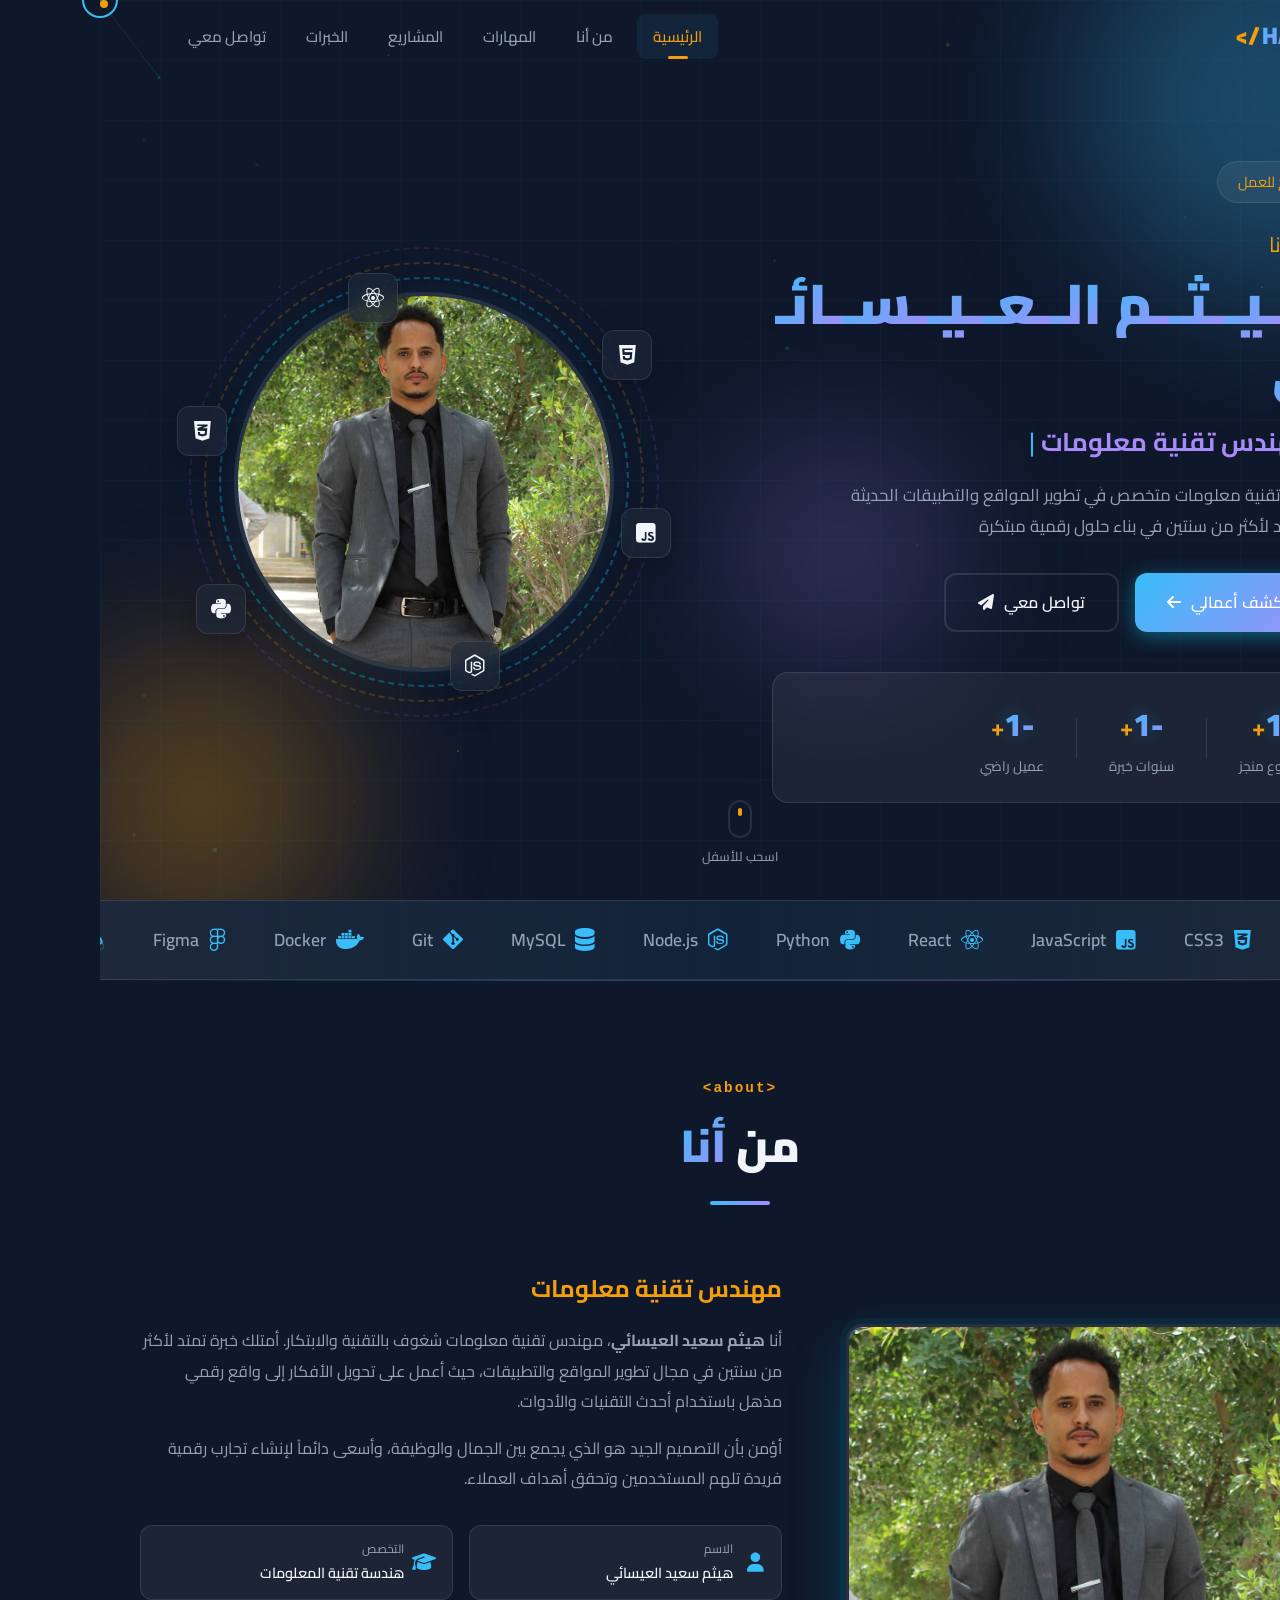
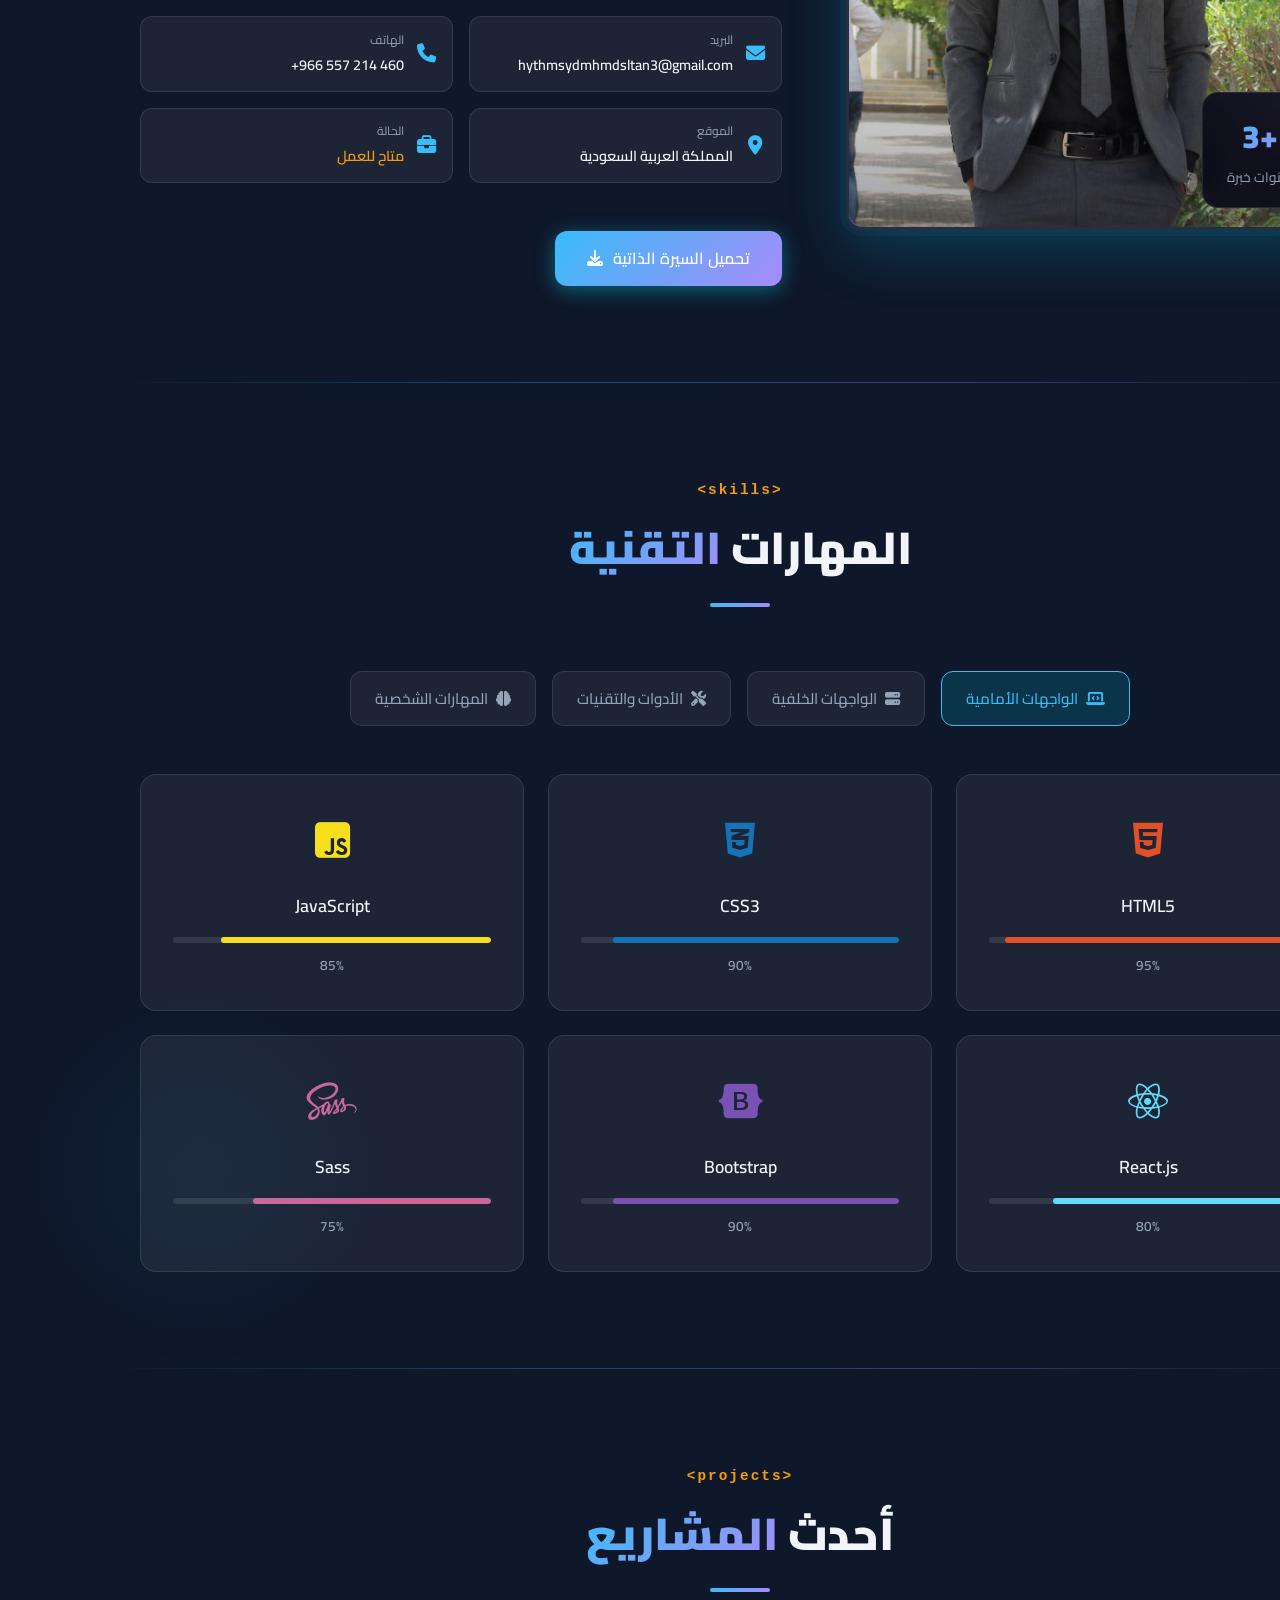
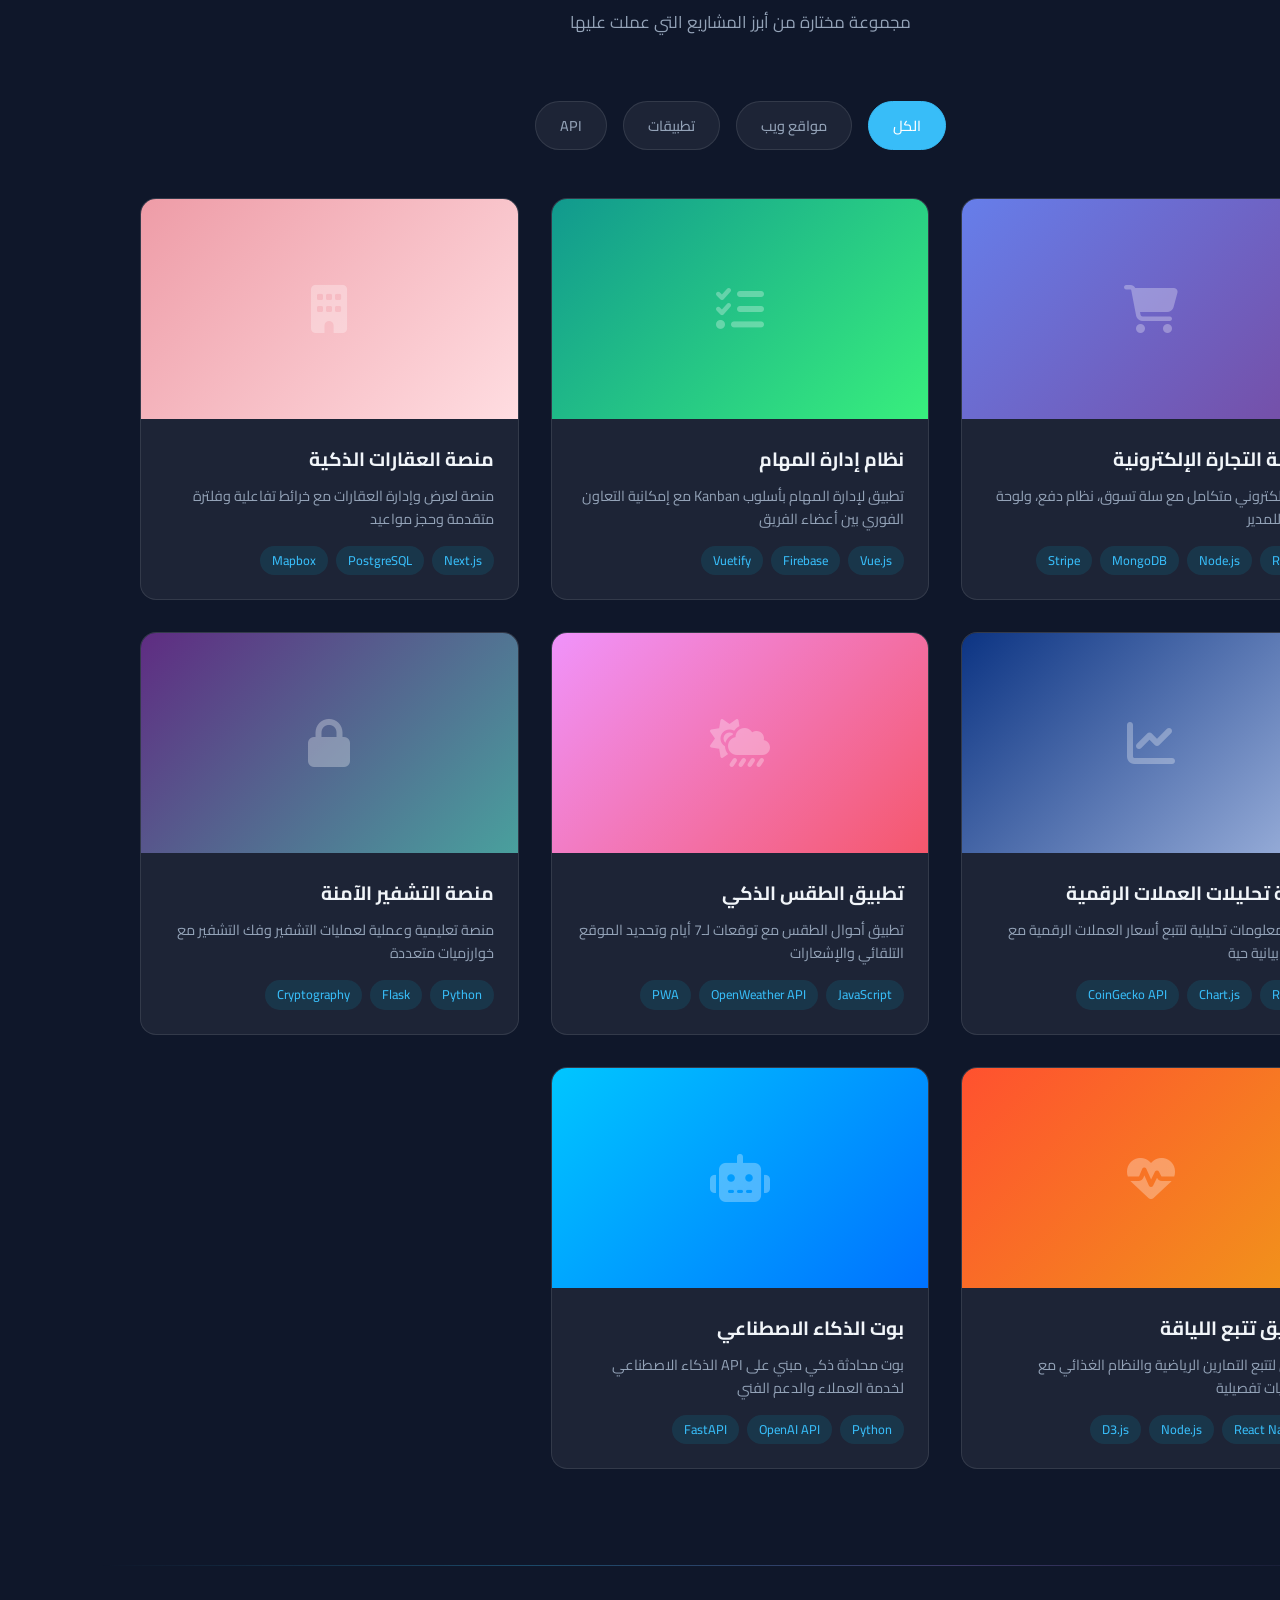
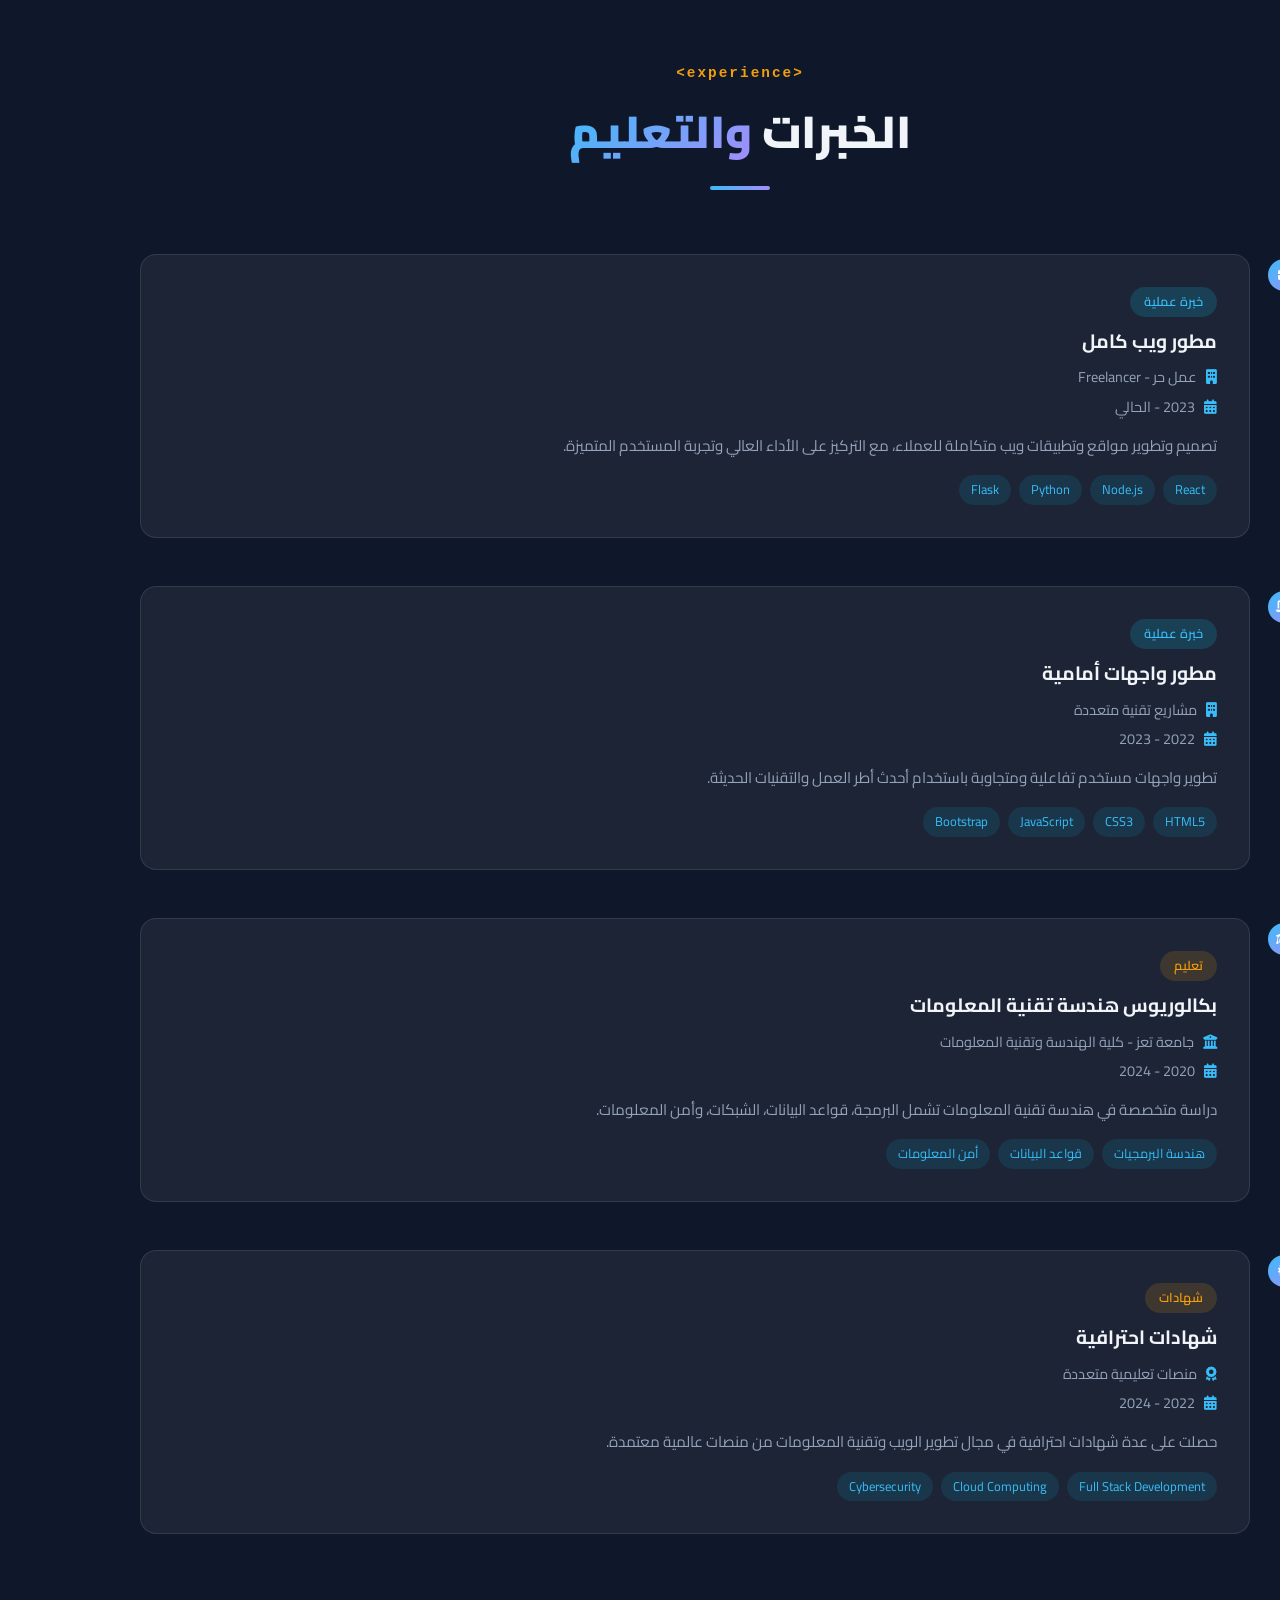
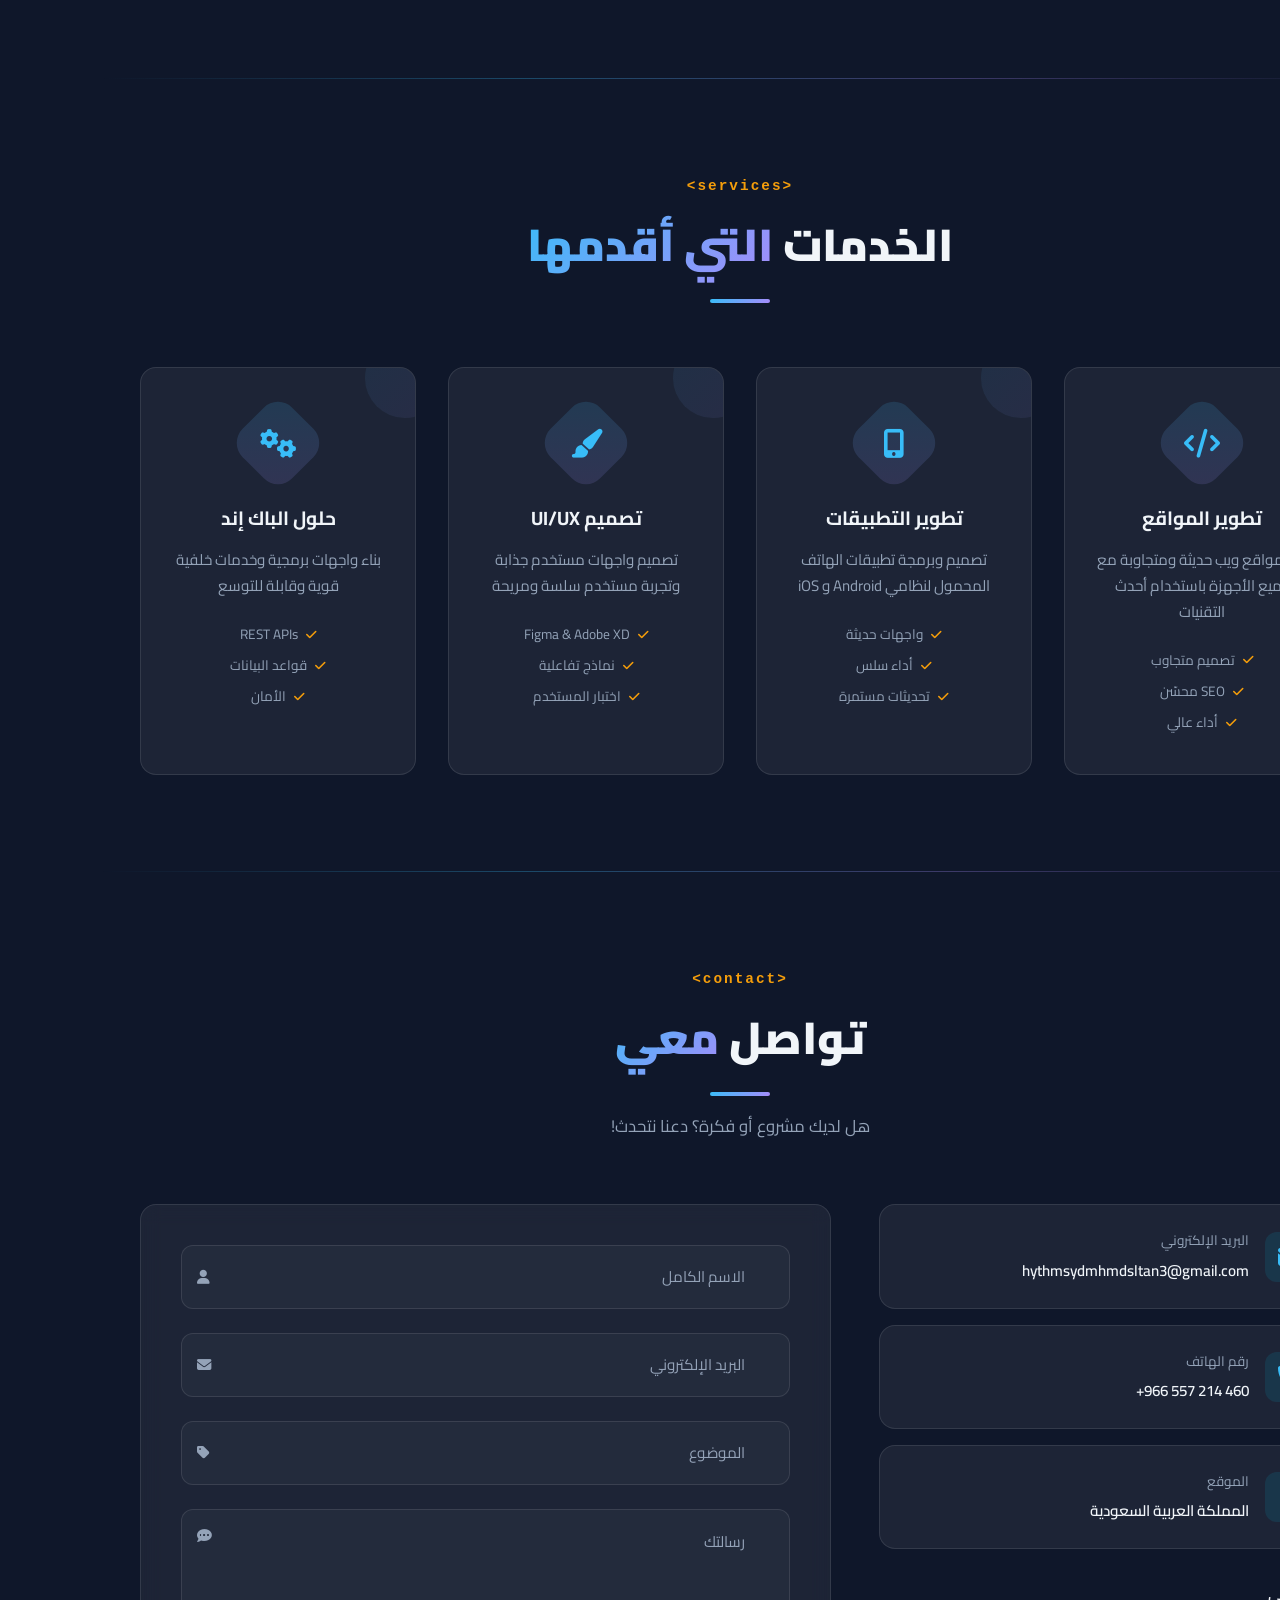
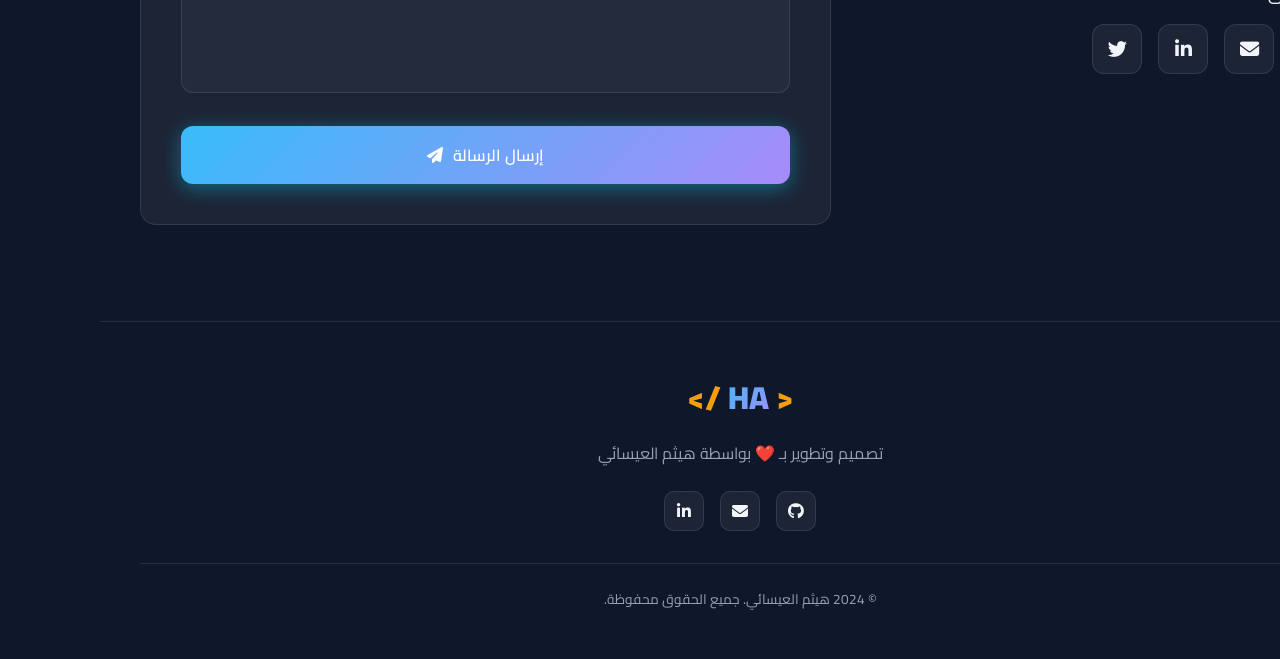
==== protifle_hytem/index.html @ d69d723c "Add files via upload" ====
<!DOCTYPE html>
<html lang="ar" dir="rtl">
<head>
    <meta charset="UTF-8">
    <meta name="viewport" content="width=device-width, initial-scale=1.0">
    <title>هيثم سعيد العيسائي | مهندس تقنية معلومات</title>
    <meta name="description" content="الموقع الشخصي لمهندس تقنية المعلومات هيثم سعيد العيسائي - متخصص في بناء المواقع والتطبيقات">
    <link rel="preconnect" href="https://fonts.googleapis.com">
    <link rel="preconnect" href="https://fonts.gstatic.com" crossorigin>
    <link href="https://fonts.googleapis.com/css2?family=Cairo:wght@300;400;600;700;900&family=Tajawal:wght@300;400;500;700;900&display=swap" rel="stylesheet">
    <link rel="stylesheet" href="https://cdnjs.cloudflare.com/ajax/libs/font-awesome/6.5.1/css/all.min.css">
    <link rel="stylesheet" href="style.css">
</head>
<body>
    <!-- Custom Cursor -->
    <div class="cursor-dot" id="cursorDot"></div>
    <div class="cursor-outline" id="cursorOutline"></div>

    <!-- Preloader -->
    <div class="preloader" id="preloader">
        <div class="preloader-inner">
            <div class="preloader-circle"></div>
            <div class="preloader-circle"></div>
            <div class="preloader-circle"></div>
            <span class="preloader-text">HA</span>
        </div>
    </div>

    <!-- Particles Background -->
    <canvas id="particles-canvas"></canvas>

    <!-- Navigation -->
    <nav class="navbar" id="navbar">
        <div class="nav-container">
            <a href="#home" class="nav-logo">
                <span class="logo-bracket">&lt;</span>
                <span class="logo-text">HA</span>
                <span class="logo-bracket">/&gt;</span>
            </a>
            <ul class="nav-menu" id="navMenu">
                <li><a href="#home" class="nav-link active" data-section="home">الرئيسية</a></li>
                <li><a href="#about" class="nav-link" data-section="about">من أنا</a></li>
                <li><a href="#skills" class="nav-link" data-section="skills">المهارات</a></li>
                <li><a href="#projects" class="nav-link" data-section="projects">المشاريع</a></li>
                <li><a href="#experience" class="nav-link" data-section="experience">الخبرات</a></li>
                <li><a href="#contact" class="nav-link" data-section="contact">تواصل معي</a></li>
            </ul>
            <div class="nav-toggle" id="navToggle">
                <span></span>
                <span></span>
                <span></span>
            </div>
        </div>
    </nav>

    <!-- Hero Section -->
    <section class="hero" id="home">
        <div class="hero-bg-effects">
            <div class="hero-orb hero-orb-1"></div>
            <div class="hero-orb hero-orb-2"></div>
            <div class="hero-orb hero-orb-3"></div>
            <div class="grid-overlay"></div>
        </div>
        <div class="hero-container">
            <div class="hero-content">
                <div class="hero-badge animate-on-scroll">
                    <span class="badge-dot"></span>
                    <span>متاح للعمل</span>
                </div>
                <h1 class="hero-title animate-on-scroll">
                    <span class="hero-greeting">مرحباً، أنا</span>
                    <span class="hero-name">
                        <span class="name-char" style="--i:0">هـ</span><span class="name-char" style="--i:1">ـيـ</span><span class="name-char" style="--i:2">ـثـ</span><span class="name-char" style="--i:3">ـم</span>
                        <span class="name-space"> </span>
                        <span class="name-char" style="--i:4">ا</span><span class="name-char" style="--i:5">لـ</span><span class="name-char" style="--i:6">ـعـ</span><span class="name-char" style="--i:7">ـيـ</span><span class="name-char" style="--i:8">ـسـ</span><span class="name-char" style="--i:9">ـائـ</span><span class="name-char" style="--i:10">ـي</span>
                    </span>
                </h1>
                <div class="hero-typewriter animate-on-scroll">
                    <span class="typewriter-prefix">أنا </span>
                    <span class="typewriter-text" id="typewriter"></span>
                    <span class="typewriter-cursor">|</span>
                </div>
                <p class="hero-description animate-on-scroll">
                    مهندس تقنية معلومات متخصص في تطوير المواقع والتطبيقات الحديثة
                    <br>بخبرة تمتد لأكثر من سنتين في بناء حلول رقمية مبتكرة
                </p>
                <div class="hero-buttons animate-on-scroll">
                    <a href="#projects" class="btn btn-primary">
                        <span>استكشف أعمالي</span>
                        <i class="fas fa-arrow-left"></i>
                    </a>
                    <a href="#contact" class="btn btn-outline">
                        <span>تواصل معي</span>
                        <i class="fas fa-paper-plane"></i>
                    </a>
                </div>
                <div class="hero-stats animate-on-scroll">
                    <div class="stat-item">
                        <span class="stat-number" data-target="15">0</span><span class="stat-plus">+</span>
                        <span class="stat-label">مشروع منجز</span>
                    </div>
                    <div class="stat-divider"></div>
                    <div class="stat-item">
                        <span class="stat-number" data-target="3">0</span><span class="stat-plus">+</span>
                        <span class="stat-label">سنوات خبرة</span>
                    </div>
                    <div class="stat-divider"></div>
                    <div class="stat-item">
                        <span class="stat-number" data-target="10">0</span><span class="stat-plus">+</span>
                        <span class="stat-label">عميل راضي</span>
                    </div>
                </div>
            </div>
            <div class="hero-image-wrapper animate-on-scroll">
                <div class="hero-image-container">
                    <div class="hero-image-glow"></div>
                    <div class="hero-image-ring ring-1"></div>
                    <div class="hero-image-ring ring-2"></div>
                    <div class="hero-image-ring ring-3"></div>
                    <img src="WhatsApp Image 2026-04-07 at 3.44.42 AM.jpeg" alt="هيثم سعيد العيسائي" class="hero-image" id="profileImg">
                    <div class="floating-tech floating-tech-1"><i class="fab fa-html5"></i></div>
                    <div class="floating-tech floating-tech-2"><i class="fab fa-css3-alt"></i></div>
                    <div class="floating-tech floating-tech-3"><i class="fab fa-js-square"></i></div>
                    <div class="floating-tech floating-tech-4"><i class="fab fa-python"></i></div>
                    <div class="floating-tech floating-tech-5"><i class="fab fa-react"></i></div>
                    <div class="floating-tech floating-tech-6"><i class="fab fa-node-js"></i></div>
                </div>
            </div>
        </div>
        <div class="scroll-indicator">
            <div class="scroll-mouse">
                <div class="scroll-wheel"></div>
            </div>
            <span>اسحب للأسفل</span>
        </div>
    </section>

    <!-- Tech Marquee Band -->
    <div class="tech-marquee">
        <div class="marquee-track">
            <div class="marquee-content">
                <span><i class="fab fa-html5"></i> HTML5</span>
                <span><i class="fab fa-css3-alt"></i> CSS3</span>
                <span><i class="fab fa-js-square"></i> JavaScript</span>
                <span><i class="fab fa-react"></i> React</span>
                <span><i class="fab fa-python"></i> Python</span>
                <span><i class="fab fa-node-js"></i> Node.js</span>
                <span><i class="fas fa-database"></i> MySQL</span>
                <span><i class="fab fa-git-alt"></i> Git</span>
                <span><i class="fab fa-docker"></i> Docker</span>
                <span><i class="fab fa-figma"></i> Figma</span>
                <span><i class="fab fa-linux"></i> Linux</span>
                <span><i class="fas fa-cloud"></i> AWS</span>
                <span><i class="fab fa-bootstrap"></i> Bootstrap</span>
                <span><i class="fas fa-flask"></i> Flask</span>
                <!-- Duplicate for seamless loop -->
                <span><i class="fab fa-html5"></i> HTML5</span>
                <span><i class="fab fa-css3-alt"></i> CSS3</span>
                <span><i class="fab fa-js-square"></i> JavaScript</span>
                <span><i class="fab fa-react"></i> React</span>
                <span><i class="fab fa-python"></i> Python</span>
                <span><i class="fab fa-node-js"></i> Node.js</span>
                <span><i class="fas fa-database"></i> MySQL</span>
                <span><i class="fab fa-git-alt"></i> Git</span>
                <span><i class="fab fa-docker"></i> Docker</span>
                <span><i class="fab fa-figma"></i> Figma</span>
                <span><i class="fab fa-linux"></i> Linux</span>
                <span><i class="fas fa-cloud"></i> AWS</span>
                <span><i class="fab fa-bootstrap"></i> Bootstrap</span>
                <span><i class="fas fa-flask"></i> Flask</span>
            </div>
        </div>
    </div>

    <!-- About Section -->
    <section class="section about" id="about">
        <div class="section-container">
            <div class="section-header animate-on-scroll">
                <span class="section-tag">&lt;about&gt;</span>
                <h2 class="section-title">من <span class="gradient-text">أنا</span></h2>
                <div class="section-line"></div>
            </div>
            <div class="about-grid">
                <div class="about-image-side animate-on-scroll">
                    <div class="about-image-card">
                        <img src="WhatsApp Image 2026-04-07 at 3.44.42 AM.jpeg" alt="هيثم سعيد العيسائي" class="about-image">
                        <div class="about-image-overlay"></div>
                        <div class="about-exp-badge">
                            <span class="exp-number">+3</span>
                            <span class="exp-text">سنوات خبرة</span>
                        </div>
                    </div>
                </div>
                <div class="about-content animate-on-scroll">
                    <h3 class="about-subtitle">مهندس تقنية معلومات</h3>
                    <p class="about-text">
                        أنا <strong>هيثم سعيد العيسائي</strong>، مهندس تقنية معلومات شغوف بالتقنية والابتكار. 
                        أمتلك خبرة تمتد لأكثر من سنتين في مجال تطوير المواقع والتطبيقات، حيث أعمل على تحويل الأفكار 
                        إلى واقع رقمي مذهل باستخدام أحدث التقنيات والأدوات.
                    </p>
                    <p class="about-text">
                        أؤمن بأن التصميم الجيد هو الذي يجمع بين الجمال والوظيفة، وأسعى دائماً لإنشاء تجارب 
                        رقمية فريدة تلهم المستخدمين وتحقق أهداف العملاء.
                    </p>
                    <div class="about-info-grid">
                        <div class="about-info-item">
                            <i class="fas fa-user"></i>
                            <div>
                                <span class="info-label">الاسم</span>
                                <span class="info-value">هيثم سعيد العيسائي</span>
                            </div>
                        </div>
                        <div class="about-info-item">
                            <i class="fas fa-graduation-cap"></i>
                            <div>
                                <span class="info-label">التخصص</span>
                                <span class="info-value">هندسة تقنية المعلومات</span>
                            </div>
                        </div>
                        <div class="about-info-item">
                            <i class="fas fa-envelope"></i>
                            <div>
                                <span class="info-label">البريد</span>
                                <span class="info-value">hythmsydmhmdsltan3@gmail.com</span>
                            </div>
                        </div>
                        <div class="about-info-item">
                            <i class="fas fa-phone"></i>
                            <div>
                                <span class="info-label">الهاتف</span>
                                <span class="info-value" dir="ltr">+966 557 214 460</span>
                            </div>
                        </div>
                        <div class="about-info-item">
                            <i class="fas fa-map-marker-alt"></i>
                            <div>
                                <span class="info-label">الموقع</span>
                                <span class="info-value">المملكة العربية السعودية</span>
                            </div>
                        </div>
                        <div class="about-info-item">
                            <i class="fas fa-briefcase"></i>
                            <div>
                                <span class="info-label">الحالة</span>
                                <span class="info-value status-available">متاح للعمل</span>
                            </div>
                        </div>
                    </div>
                    <a href="#contact" class="btn btn-primary about-btn">
                        <span>تحميل السيرة الذاتية</span>
                        <i class="fas fa-download"></i>
                    </a>
                </div>
            </div>
        </div>
    </section>

    <!-- Skills Section -->
    <section class="section skills" id="skills">
        <div class="section-container">
            <div class="section-header animate-on-scroll">
                <span class="section-tag">&lt;skills&gt;</span>
                <h2 class="section-title">المهارات <span class="gradient-text">التقنية</span></h2>
                <div class="section-line"></div>
            </div>
            
            <div class="skills-tabs animate-on-scroll">
                <button class="skill-tab active" data-tab="frontend">
                    <i class="fas fa-laptop-code"></i>
                    <span>الواجهات الأمامية</span>
                </button>
                <button class="skill-tab" data-tab="backend">
                    <i class="fas fa-server"></i>
                    <span>الواجهات الخلفية</span>
                </button>
                <button class="skill-tab" data-tab="tools">
                    <i class="fas fa-tools"></i>
                    <span>الأدوات والتقنيات</span>
                </button>
                <button class="skill-tab" data-tab="soft">
                    <i class="fas fa-brain"></i>
                    <span>المهارات الشخصية</span>
                </button>
            </div>

            <div class="skills-content">
                <!-- Frontend Skills -->
                <div class="skills-panel active" id="frontend">
                    <div class="skills-grid">
                        <div class="skill-card animate-on-scroll" style="--delay: 0">
                            <div class="skill-icon-wrapper">
                                <i class="fab fa-html5" style="color: #E34F26"></i>
                            </div>
                            <h4 class="skill-name">HTML5</h4>
                            <div class="skill-bar">
                                <div class="skill-progress" data-progress="95" style="--color: #E34F26"></div>
                            </div>
                            <span class="skill-percent">95%</span>
                        </div>
                        <div class="skill-card animate-on-scroll" style="--delay: 1">
                            <div class="skill-icon-wrapper">
                                <i class="fab fa-css3-alt" style="color: #1572B6"></i>
                            </div>
                            <h4 class="skill-name">CSS3</h4>
                            <div class="skill-bar">
                                <div class="skill-progress" data-progress="90" style="--color: #1572B6"></div>
                            </div>
                            <span class="skill-percent">90%</span>
                        </div>
                        <div class="skill-card animate-on-scroll" style="--delay: 2">
                            <div class="skill-icon-wrapper">
                                <i class="fab fa-js-square" style="color: #F7DF1E"></i>
                            </div>
                            <h4 class="skill-name">JavaScript</h4>
                            <div class="skill-bar">
                                <div class="skill-progress" data-progress="85" style="--color: #F7DF1E"></div>
                            </div>
                            <span class="skill-percent">85%</span>
                        </div>
                        <div class="skill-card animate-on-scroll" style="--delay: 3">
                            <div class="skill-icon-wrapper">
                                <i class="fab fa-react" style="color: #61DAFB"></i>
                            </div>
                            <h4 class="skill-name">React.js</h4>
                            <div class="skill-bar">
                                <div class="skill-progress" data-progress="80" style="--color: #61DAFB"></div>
                            </div>
                            <span class="skill-percent">80%</span>
                        </div>
                        <div class="skill-card animate-on-scroll" style="--delay: 4">
                            <div class="skill-icon-wrapper">
                                <i class="fab fa-bootstrap" style="color: #7952B3"></i>
                            </div>
                            <h4 class="skill-name">Bootstrap</h4>
                            <div class="skill-bar">
                                <div class="skill-progress" data-progress="90" style="--color: #7952B3"></div>
                            </div>
                            <span class="skill-percent">90%</span>
                        </div>
                        <div class="skill-card animate-on-scroll" style="--delay: 5">
                            <div class="skill-icon-wrapper">
                                <i class="fab fa-sass" style="color: #CC6699"></i>
                            </div>
                            <h4 class="skill-name">Sass</h4>
                            <div class="skill-bar">
                                <div class="skill-progress" data-progress="75" style="--color: #CC6699"></div>
                            </div>
                            <span class="skill-percent">75%</span>
                        </div>
                    </div>
                </div>

                <!-- Backend Skills -->
                <div class="skills-panel" id="backend">
                    <div class="skills-grid">
                        <div class="skill-card animate-on-scroll" style="--delay: 0">
                            <div class="skill-icon-wrapper">
                                <i class="fab fa-python" style="color: #3776AB"></i>
                            </div>
                            <h4 class="skill-name">Python</h4>
                            <div class="skill-bar">
                                <div class="skill-progress" data-progress="88" style="--color: #3776AB"></div>
                            </div>
                            <span class="skill-percent">88%</span>
                        </div>
                        <div class="skill-card animate-on-scroll" style="--delay: 1">
                            <div class="skill-icon-wrapper">
                                <i class="fab fa-node-js" style="color: #339933"></i>
                            </div>
                            <h4 class="skill-name">Node.js</h4>
                            <div class="skill-bar">
                                <div class="skill-progress" data-progress="78" style="--color: #339933"></div>
                            </div>
                            <span class="skill-percent">78%</span>
                        </div>
                        <div class="skill-card animate-on-scroll" style="--delay: 2">
                            <div class="skill-icon-wrapper">
                                <i class="fas fa-flask" style="color: #00D8FF"></i>
                            </div>
                            <h4 class="skill-name">Flask</h4>
                            <div class="skill-bar">
                                <div class="skill-progress" data-progress="85" style="--color: #00D8FF"></div>
                            </div>
                            <span class="skill-percent">85%</span>
                        </div>
                        <div class="skill-card animate-on-scroll" style="--delay: 3">
                            <div class="skill-icon-wrapper">
                                <i class="fas fa-database" style="color: #4479A1"></i>
                            </div>
                            <h4 class="skill-name">MySQL</h4>
                            <div class="skill-bar">
                                <div class="skill-progress" data-progress="80" style="--color: #4479A1"></div>
                            </div>
                            <span class="skill-percent">80%</span>
                        </div>
                        <div class="skill-card animate-on-scroll" style="--delay: 4">
                            <div class="skill-icon-wrapper">
                                <i class="fas fa-leaf" style="color: #47A248"></i>
                            </div>
                            <h4 class="skill-name">MongoDB</h4>
                            <div class="skill-bar">
                                <div class="skill-progress" data-progress="72" style="--color: #47A248"></div>
                            </div>
                            <span class="skill-percent">72%</span>
                        </div>
                        <div class="skill-card animate-on-scroll" style="--delay: 5">
                            <div class="skill-icon-wrapper">
                                <i class="fab fa-php" style="color: #777BB4"></i>
                            </div>
                            <h4 class="skill-name">PHP</h4>
                            <div class="skill-bar">
                                <div class="skill-progress" data-progress="70" style="--color: #777BB4"></div>
                            </div>
                            <span class="skill-percent">70%</span>
                        </div>
                    </div>
                </div>

                <!-- Tools -->
                <div class="skills-panel" id="tools">
                    <div class="skills-grid">
                        <div class="skill-card animate-on-scroll" style="--delay: 0">
                            <div class="skill-icon-wrapper">
                                <i class="fab fa-git-alt" style="color: #F05032"></i>
                            </div>
                            <h4 class="skill-name">Git & GitHub</h4>
                            <div class="skill-bar">
                                <div class="skill-progress" data-progress="85" style="--color: #F05032"></div>
                            </div>
                            <span class="skill-percent">85%</span>
                        </div>
                        <div class="skill-card animate-on-scroll" style="--delay: 1">
                            <div class="skill-icon-wrapper">
                                <i class="fab fa-docker" style="color: #2496ED"></i>
                            </div>
                            <h4 class="skill-name">Docker</h4>
                            <div class="skill-bar">
                                <div class="skill-progress" data-progress="65" style="--color: #2496ED"></div>
                            </div>
                            <span class="skill-percent">65%</span>
                        </div>
                        <div class="skill-card animate-on-scroll" style="--delay: 2">
                            <div class="skill-icon-wrapper">
                                <i class="fab fa-linux" style="color: #FCC624"></i>
                            </div>
                            <h4 class="skill-name">Linux</h4>
                            <div class="skill-bar">
                                <div class="skill-progress" data-progress="75" style="--color: #FCC624"></div>
                            </div>
                            <span class="skill-percent">75%</span>
                        </div>
                        <div class="skill-card animate-on-scroll" style="--delay: 3">
                            <div class="skill-icon-wrapper">
                                <i class="fab fa-figma" style="color: #F24E1E"></i>
                            </div>
                            <h4 class="skill-name">Figma</h4>
                            <div class="skill-bar">
                                <div class="skill-progress" data-progress="70" style="--color: #F24E1E"></div>
                            </div>
                            <span class="skill-percent">70%</span>
                        </div>
                        <div class="skill-card animate-on-scroll" style="--delay: 4">
                            <div class="skill-icon-wrapper">
                                <i class="fas fa-cloud" style="color: #FF9900"></i>
                            </div>
                            <h4 class="skill-name">AWS</h4>
                            <div class="skill-bar">
                                <div class="skill-progress" data-progress="60" style="--color: #FF9900"></div>
                            </div>
                            <span class="skill-percent">60%</span>
                        </div>
                        <div class="skill-card animate-on-scroll" style="--delay: 5">
                            <div class="skill-icon-wrapper">
                                <i class="fas fa-code-branch" style="color: #6C63FF"></i>
                            </div>
                            <h4 class="skill-name">REST APIs</h4>
                            <div class="skill-bar">
                                <div class="skill-progress" data-progress="82" style="--color: #6C63FF"></div>
                            </div>
                            <span class="skill-percent">82%</span>
                        </div>
                    </div>
                </div>

                <!-- Soft Skills -->
                <div class="skills-panel" id="soft">
                    <div class="skills-grid">
                        <div class="skill-card animate-on-scroll" style="--delay: 0">
                            <div class="skill-icon-wrapper">
                                <i class="fas fa-lightbulb" style="color: #FFD700"></i>
                            </div>
                            <h4 class="skill-name">حل المشكلات</h4>
                            <div class="skill-bar">
                                <div class="skill-progress" data-progress="92" style="--color: #FFD700"></div>
                            </div>
                            <span class="skill-percent">92%</span>
                        </div>
                        <div class="skill-card animate-on-scroll" style="--delay: 1">
                            <div class="skill-icon-wrapper">
                                <i class="fas fa-users" style="color: #00D4AA"></i>
                            </div>
                            <h4 class="skill-name">العمل الجماعي</h4>
                            <div class="skill-bar">
                                <div class="skill-progress" data-progress="88" style="--color: #00D4AA"></div>
                            </div>
                            <span class="skill-percent">88%</span>
                        </div>
                        <div class="skill-card animate-on-scroll" style="--delay: 2">
                            <div class="skill-icon-wrapper">
                                <i class="fas fa-comments" style="color: #FF6B9D"></i>
                            </div>
                            <h4 class="skill-name">التواصل الفعال</h4>
                            <div class="skill-bar">
                                <div class="skill-progress" data-progress="90" style="--color: #FF6B9D"></div>
                            </div>
                            <span class="skill-percent">90%</span>
                        </div>
                        <div class="skill-card animate-on-scroll" style="--delay: 3">
                            <div class="skill-icon-wrapper">
                                <i class="fas fa-clock" style="color: #6C63FF"></i>
                            </div>
                            <h4 class="skill-name">إدارة الوقت</h4>
                            <div class="skill-bar">
                                <div class="skill-progress" data-progress="85" style="--color: #6C63FF"></div>
                            </div>
                            <span class="skill-percent">85%</span>
                        </div>
                        <div class="skill-card animate-on-scroll" style="--delay: 4">
                            <div class="skill-icon-wrapper">
                                <i class="fas fa-rocket" style="color: #FF4757"></i>
                            </div>
                            <h4 class="skill-name">التعلم السريع</h4>
                            <div class="skill-bar">
                                <div class="skill-progress" data-progress="95" style="--color: #FF4757"></div>
                            </div>
                            <span class="skill-percent">95%</span>
                        </div>
                        <div class="skill-card animate-on-scroll" style="--delay: 5">
                            <div class="skill-icon-wrapper">
                                <i class="fas fa-paint-brush" style="color: #FF8C42"></i>
                            </div>
                            <h4 class="skill-name">الإبداع والابتكار</h4>
                            <div class="skill-bar">
                                <div class="skill-progress" data-progress="88" style="--color: #FF8C42"></div>
                            </div>
                            <span class="skill-percent">88%</span>
                        </div>
                    </div>
                </div>
            </div>
        </div>
    </section>

    <!-- Projects Section -->
    <section class="section projects" id="projects">
        <div class="section-container">
            <div class="section-header animate-on-scroll">
                <span class="section-tag">&lt;projects&gt;</span>
                <h2 class="section-title">أحدث <span class="gradient-text">المشاريع</span></h2>
                <div class="section-line"></div>
                <p class="section-subtitle">مجموعة مختارة من أبرز المشاريع التي عملت عليها</p>
            </div>

            <div class="projects-filter animate-on-scroll">
                <button class="filter-btn active" data-filter="all">الكل</button>
                <button class="filter-btn" data-filter="web">مواقع ويب</button>
                <button class="filter-btn" data-filter="app">تطبيقات</button>
                <button class="filter-btn" data-filter="api">API</button>
            </div>

            <div class="projects-grid">
                <!-- Project 1 -->
                <div class="project-card animate-on-scroll" data-category="web" style="--delay: 0">
                    <div class="project-image">
                        <div class="project-image-placeholder" style="--gradient: linear-gradient(135deg, #667eea 0%, #764ba2 100%)">
                            <i class="fas fa-shopping-cart"></i>
                        </div>
                        <div class="project-overlay">
                            <div class="project-links">
                                <a href="#" class="project-link" title="معاينة"><i class="fas fa-external-link-alt"></i></a>
                                <a href="https://github.com/haitham-alesii-cs" class="project-link" title="الكود المصدري"><i class="fab fa-github"></i></a>
                            </div>
                        </div>
                    </div>
                    <div class="project-info">
                        <h3 class="project-title">منصة التجارة الإلكترونية</h3>
                        <p class="project-desc">متجر إلكتروني متكامل مع سلة تسوق، نظام دفع، ولوحة تحكم للمدير</p>
                        <div class="project-tags">
                            <span>React</span>
                            <span>Node.js</span>
                            <span>MongoDB</span>
                            <span>Stripe</span>
                        </div>
                    </div>
                </div>

                <!-- Project 2 -->
                <div class="project-card animate-on-scroll" data-category="app" style="--delay: 1">
                    <div class="project-image">
                        <div class="project-image-placeholder" style="--gradient: linear-gradient(135deg, #11998e 0%, #38ef7d 100%)">
                            <i class="fas fa-tasks"></i>
                        </div>
                        <div class="project-overlay">
                            <div class="project-links">
                                <a href="#" class="project-link" title="معاينة"><i class="fas fa-external-link-alt"></i></a>
                                <a href="https://github.com/haitham-alesii-cs" class="project-link" title="الكود المصدري"><i class="fab fa-github"></i></a>
                            </div>
                        </div>
                    </div>
                    <div class="project-info">
                        <h3 class="project-title">نظام إدارة المهام</h3>
                        <p class="project-desc">تطبيق لإدارة المهام بأسلوب Kanban مع إمكانية التعاون الفوري بين أعضاء الفريق</p>
                        <div class="project-tags">
                            <span>Vue.js</span>
                            <span>Firebase</span>
                            <span>Vuetify</span>
                        </div>
                    </div>
                </div>

                <!-- Project 3 -->
                <div class="project-card animate-on-scroll" data-category="web" style="--delay: 2">
                    <div class="project-image">
                        <div class="project-image-placeholder" style="--gradient: linear-gradient(135deg, #ee9ca7 0%, #ffdde1 100%)">
                            <i class="fas fa-building"></i>
                        </div>
                        <div class="project-overlay">
                            <div class="project-links">
                                <a href="#" class="project-link" title="معاينة"><i class="fas fa-external-link-alt"></i></a>
                                <a href="https://github.com/haitham-alesii-cs" class="project-link" title="الكود المصدري"><i class="fab fa-github"></i></a>
                            </div>
                        </div>
                    </div>
                    <div class="project-info">
                        <h3 class="project-title">منصة العقارات الذكية</h3>
                        <p class="project-desc">منصة لعرض وإدارة العقارات مع خرائط تفاعلية وفلترة متقدمة وحجز مواعيد</p>
                        <div class="project-tags">
                            <span>Next.js</span>
                            <span>PostgreSQL</span>
                            <span>Mapbox</span>
                        </div>
                    </div>
                </div>

                <!-- Project 4 -->
                <div class="project-card animate-on-scroll" data-category="web" style="--delay: 3">
                    <div class="project-image">
                        <div class="project-image-placeholder" style="--gradient: linear-gradient(135deg, #0c3483 0%, #a2b6df 100%)">
                            <i class="fas fa-chart-line"></i>
                        </div>
                        <div class="project-overlay">
                            <div class="project-links">
                                <a href="#" class="project-link" title="معاينة"><i class="fas fa-external-link-alt"></i></a>
                                <a href="https://github.com/haitham-alesii-cs" class="project-link" title="الكود المصدري"><i class="fab fa-github"></i></a>
                            </div>
                        </div>
                    </div>
                    <div class="project-info">
                        <h3 class="project-title">لوحة تحليلات العملات الرقمية</h3>
                        <p class="project-desc">لوحة معلومات تحليلية لتتبع أسعار العملات الرقمية مع رسوم بيانية حية</p>
                        <div class="project-tags">
                            <span>React</span>
                            <span>Chart.js</span>
                            <span>CoinGecko API</span>
                        </div>
                    </div>
                </div>

                <!-- Project 5 -->
                <div class="project-card animate-on-scroll" data-category="app" style="--delay: 4">
                    <div class="project-image">
                        <div class="project-image-placeholder" style="--gradient: linear-gradient(135deg, #f093fb 0%, #f5576c 100%)">
                            <i class="fas fa-cloud-sun-rain"></i>
                        </div>
                        <div class="project-overlay">
                            <div class="project-links">
                                <a href="#" class="project-link" title="معاينة"><i class="fas fa-external-link-alt"></i></a>
                                <a href="https://github.com/haitham-alesii-cs" class="project-link" title="الكود المصدري"><i class="fab fa-github"></i></a>
                            </div>
                        </div>
                    </div>
                    <div class="project-info">
                        <h3 class="project-title">تطبيق الطقس الذكي</h3>
                        <p class="project-desc">تطبيق أحوال الطقس مع توقعات لـ7 أيام وتحديد الموقع التلقائي والإشعارات</p>
                        <div class="project-tags">
                            <span>JavaScript</span>
                            <span>OpenWeather API</span>
                            <span>PWA</span>
                        </div>
                    </div>
                </div>

                <!-- Project 6 -->
                <div class="project-card animate-on-scroll" data-category="api" style="--delay: 5">
                    <div class="project-image">
                        <div class="project-image-placeholder" style="--gradient: linear-gradient(135deg, #5f2c82 0%, #49a09d 100%)">
                            <i class="fas fa-lock"></i>
                        </div>
                        <div class="project-overlay">
                            <div class="project-links">
                                <a href="#" class="project-link" title="معاينة"><i class="fas fa-external-link-alt"></i></a>
                                <a href="https://github.com/haitham-alesii-cs" class="project-link" title="الكود المصدري"><i class="fab fa-github"></i></a>
                            </div>
                        </div>
                    </div>
                    <div class="project-info">
                        <h3 class="project-title">منصة التشفير الآمنة</h3>
                        <p class="project-desc">منصة تعليمية وعملية لعمليات التشفير وفك التشفير مع خوارزميات متعددة</p>
                        <div class="project-tags">
                            <span>Python</span>
                            <span>Flask</span>
                            <span>Cryptography</span>
                        </div>
                    </div>
                </div>

                <!-- Project 7 -->
                <div class="project-card animate-on-scroll" data-category="app" style="--delay: 6">
                    <div class="project-image">
                        <div class="project-image-placeholder" style="--gradient: linear-gradient(135deg, #FF512F 0%, #F09819 100%)">
                            <i class="fas fa-heartbeat"></i>
                        </div>
                        <div class="project-overlay">
                            <div class="project-links">
                                <a href="#" class="project-link" title="معاينة"><i class="fas fa-external-link-alt"></i></a>
                                <a href="https://github.com/haitham-alesii-cs" class="project-link" title="الكود المصدري"><i class="fab fa-github"></i></a>
                            </div>
                        </div>
                    </div>
                    <div class="project-info">
                        <h3 class="project-title">تطبيق تتبع اللياقة</h3>
                        <p class="project-desc">تطبيق لتتبع التمارين الرياضية والنظام الغذائي مع إحصائيات تفصيلية</p>
                        <div class="project-tags">
                            <span>React Native</span>
                            <span>Node.js</span>
                            <span>D3.js</span>
                        </div>
                    </div>
                </div>

                <!-- Project 8 -->
                <div class="project-card animate-on-scroll" data-category="api" style="--delay: 7">
                    <div class="project-image">
                        <div class="project-image-placeholder" style="--gradient: linear-gradient(135deg, #00c6ff 0%, #0072ff 100%)">
                            <i class="fas fa-robot"></i>
                        </div>
                        <div class="project-overlay">
                            <div class="project-links">
                                <a href="#" class="project-link" title="معاينة"><i class="fas fa-external-link-alt"></i></a>
                                <a href="https://github.com/haitham-alesii-cs" class="project-link" title="الكود المصدري"><i class="fab fa-github"></i></a>
                            </div>
                        </div>
                    </div>
                    <div class="project-info">
                        <h3 class="project-title">بوت الذكاء الاصطناعي</h3>
                        <p class="project-desc">بوت محادثة ذكي مبني على API الذكاء الاصطناعي لخدمة العملاء والدعم الفني</p>
                        <div class="project-tags">
                            <span>Python</span>
                            <span>OpenAI API</span>
                            <span>FastAPI</span>
                        </div>
                    </div>
                </div>
            </div>
        </div>
    </section>

    <!-- Experience Section -->
    <section class="section experience" id="experience">
        <div class="section-container">
            <div class="section-header animate-on-scroll">
                <span class="section-tag">&lt;experience&gt;</span>
                <h2 class="section-title">الخبرات <span class="gradient-text">والتعليم</span></h2>
                <div class="section-line"></div>
            </div>

            <div class="timeline">
                <div class="timeline-item animate-on-scroll" style="--delay: 0">
                    <div class="timeline-dot">
                        <i class="fas fa-briefcase"></i>
                    </div>
                    <div class="timeline-content">
                        <div class="timeline-badge">خبرة عملية</div>
                        <h3 class="timeline-title">مطور ويب كامل</h3>
                        <span class="timeline-company"><i class="fas fa-building"></i> عمل حر - Freelancer</span>
                        <span class="timeline-date"><i class="fas fa-calendar-alt"></i> 2023 - الحالي</span>
                        <p class="timeline-desc">تصميم وتطوير مواقع وتطبيقات ويب متكاملة للعملاء، مع التركيز على الأداء العالي وتجربة المستخدم المتميزة.</p>
                        <div class="timeline-tags">
                            <span>React</span>
                            <span>Node.js</span>
                            <span>Python</span>
                            <span>Flask</span>
                        </div>
                    </div>
                </div>

                <div class="timeline-item animate-on-scroll" style="--delay: 1">
                    <div class="timeline-dot">
                        <i class="fas fa-laptop-code"></i>
                    </div>
                    <div class="timeline-content">
                        <div class="timeline-badge">خبرة عملية</div>
                        <h3 class="timeline-title">مطور واجهات أمامية</h3>
                        <span class="timeline-company"><i class="fas fa-building"></i> مشاريع تقنية متعددة</span>
                        <span class="timeline-date"><i class="fas fa-calendar-alt"></i> 2022 - 2023</span>
                        <p class="timeline-desc">تطوير واجهات مستخدم تفاعلية ومتجاوبة باستخدام أحدث أطر العمل والتقنيات الحديثة.</p>
                        <div class="timeline-tags">
                            <span>HTML5</span>
                            <span>CSS3</span>
                            <span>JavaScript</span>
                            <span>Bootstrap</span>
                        </div>
                    </div>
                </div>

                <div class="timeline-item animate-on-scroll" style="--delay: 2">
                    <div class="timeline-dot">
                        <i class="fas fa-graduation-cap"></i>
                    </div>
                    <div class="timeline-content">
                        <div class="timeline-badge education">تعليم</div>
                        <h3 class="timeline-title">بكالوريوس هندسة تقنية المعلومات</h3>
                        <span class="timeline-company"><i class="fas fa-university"></i> جامعة تعز - كلية الهندسة وتقنية المعلومات</span>
                        <span class="timeline-date"><i class="fas fa-calendar-alt"></i> 2020 - 2024</span>
                        <p class="timeline-desc">دراسة متخصصة في هندسة تقنية المعلومات تشمل البرمجة، قواعد البيانات، الشبكات، وأمن المعلومات.</p>
                        <div class="timeline-tags">
                            <span>هندسة البرمجيات</span>
                            <span>قواعد البيانات</span>
                            <span>أمن المعلومات</span>
                        </div>
                    </div>
                </div>

                <div class="timeline-item animate-on-scroll" style="--delay: 3">
                    <div class="timeline-dot">
                        <i class="fas fa-certificate"></i>
                    </div>
                    <div class="timeline-content">
                        <div class="timeline-badge education">شهادات</div>
                        <h3 class="timeline-title">شهادات احترافية</h3>
                        <span class="timeline-company"><i class="fas fa-award"></i> منصات تعليمية متعددة</span>
                        <span class="timeline-date"><i class="fas fa-calendar-alt"></i> 2022 - 2024</span>
                        <p class="timeline-desc">حصلت على عدة شهادات احترافية في مجال تطوير الويب وتقنية المعلومات من منصات عالمية معتمدة.</p>
                        <div class="timeline-tags">
                            <span>Full Stack Development</span>
                            <span>Cloud Computing</span>
                            <span>Cybersecurity</span>
                        </div>
                    </div>
                </div>
            </div>
        </div>
    </section>

    <!-- Testimonials / Services Section -->
    <section class="section services" id="services">
        <div class="section-container">
            <div class="section-header animate-on-scroll">
                <span class="section-tag">&lt;services&gt;</span>
                <h2 class="section-title">الخدمات <span class="gradient-text">التي أقدمها</span></h2>
                <div class="section-line"></div>
            </div>
            <div class="services-grid">
                <div class="service-card animate-on-scroll" style="--delay: 0">
                    <div class="service-icon-wrapper">
                        <div class="service-icon-bg"></div>
                        <i class="fas fa-code"></i>
                    </div>
                    <h3>تطوير المواقع</h3>
                    <p>بناء مواقع ويب حديثة ومتجاوبة مع جميع الأجهزة باستخدام أحدث التقنيات</p>
                    <div class="service-features">
                        <span><i class="fas fa-check"></i> تصميم متجاوب</span>
                        <span><i class="fas fa-check"></i> SEO محسّن</span>
                        <span><i class="fas fa-check"></i> أداء عالي</span>
                    </div>
                </div>
                <div class="service-card animate-on-scroll" style="--delay: 1">
                    <div class="service-icon-wrapper">
                        <div class="service-icon-bg"></div>
                        <i class="fas fa-mobile-alt"></i>
                    </div>
                    <h3>تطوير التطبيقات</h3>
                    <p>تصميم وبرمجة تطبيقات الهاتف المحمول لنظامي Android و iOS</p>
                    <div class="service-features">
                        <span><i class="fas fa-check"></i> واجهات حديثة</span>
                        <span><i class="fas fa-check"></i> أداء سلس</span>
                        <span><i class="fas fa-check"></i> تحديثات مستمرة</span>
                    </div>
                </div>
                <div class="service-card animate-on-scroll" style="--delay: 2">
                    <div class="service-icon-wrapper">
                        <div class="service-icon-bg"></div>
                        <i class="fas fa-paint-brush"></i>
                    </div>
                    <h3>تصميم UI/UX</h3>
                    <p>تصميم واجهات مستخدم جذابة وتجربة مستخدم سلسة ومريحة</p>
                    <div class="service-features">
                        <span><i class="fas fa-check"></i> Figma & Adobe XD</span>
                        <span><i class="fas fa-check"></i> نماذج تفاعلية</span>
                        <span><i class="fas fa-check"></i> اختبار المستخدم</span>
                    </div>
                </div>
                <div class="service-card animate-on-scroll" style="--delay: 3">
                    <div class="service-icon-wrapper">
                        <div class="service-icon-bg"></div>
                        <i class="fas fa-cogs"></i>
                    </div>
                    <h3>حلول الباك إند</h3>
                    <p>بناء واجهات برمجية وخدمات خلفية قوية وقابلة للتوسع</p>
                    <div class="service-features">
                        <span><i class="fas fa-check"></i> REST APIs</span>
                        <span><i class="fas fa-check"></i> قواعد البيانات</span>
                        <span><i class="fas fa-check"></i> الأمان</span>
                    </div>
                </div>
            </div>
        </div>
    </section>

    <!-- Contact Section -->
    <section class="section contact" id="contact">
        <div class="section-container">
            <div class="section-header animate-on-scroll">
                <span class="section-tag">&lt;contact&gt;</span>
                <h2 class="section-title">تواصل <span class="gradient-text">معي</span></h2>
                <div class="section-line"></div>
                <p class="section-subtitle">هل لديك مشروع أو فكرة؟ دعنا نتحدث!</p>
            </div>

            <div class="contact-grid">
                <div class="contact-info animate-on-scroll">
                    <div class="contact-info-card">
                        <i class="fas fa-envelope"></i>
                        <div>
                            <h4>البريد الإلكتروني</h4>
                            <a href="mailto:hythmsydmhmdsltan3@gmail.com">hythmsydmhmdsltan3@gmail.com</a>
                        </div>
                    </div>
                    <div class="contact-info-card">
                        <i class="fas fa-phone"></i>
                        <div>
                            <h4>رقم الهاتف</h4>
                            <a href="tel:+966557214460" dir="ltr">+966 557 214 460</a>
                        </div>
                    </div>
                    <div class="contact-info-card">
                        <i class="fas fa-map-marker-alt"></i>
                        <div>
                            <h4>الموقع</h4>
                            <span>المملكة العربية السعودية</span>
                        </div>
                    </div>

                    <div class="contact-social">
                        <h4>تابعني على</h4>
                        <div class="social-links">
                            <a href="https://github.com/haitham-alesii-cs" target="_blank" class="social-link github" title="GitHub">
                                <i class="fab fa-github"></i>
                            </a>
                            <a href="mailto:hythmsydmhmdsltan3@gmail.com" class="social-link email" title="Email">
                                <i class="fas fa-envelope"></i>
                            </a>
                            <a href="#" class="social-link linkedin" title="LinkedIn">
                                <i class="fab fa-linkedin-in"></i>
                            </a>
                            <a href="#" class="social-link twitter" title="Twitter">
                                <i class="fab fa-twitter"></i>
                            </a>
                        </div>
                    </div>
                </div>

                <form class="contact-form animate-on-scroll" id="contactForm">
                    <div class="form-group">
                        <div class="input-wrapper">
                            <input type="text" id="name" required placeholder=" ">
                            <label for="name">الاسم الكامل</label>
                            <i class="fas fa-user"></i>
                        </div>
                    </div>
                    <div class="form-group">
                        <div class="input-wrapper">
                            <input type="email" id="email" required placeholder=" ">
                            <label for="email">البريد الإلكتروني</label>
                            <i class="fas fa-envelope"></i>
                        </div>
                    </div>
                    <div class="form-group">
                        <div class="input-wrapper">
                            <input type="text" id="subject" required placeholder=" ">
                            <label for="subject">الموضوع</label>
                            <i class="fas fa-tag"></i>
                        </div>
                    </div>
                    <div class="form-group">
                        <div class="input-wrapper textarea-wrapper">
                            <textarea id="message" rows="5" required placeholder=" "></textarea>
                            <label for="message">رسالتك</label>
                            <i class="fas fa-comment-dots"></i>
                        </div>
                    </div>
                    <button type="submit" class="btn btn-primary btn-submit">
                        <span>إرسال الرسالة</span>
                        <i class="fas fa-paper-plane"></i>
                    </button>
                </form>
            </div>
        </div>
    </section>

    <!-- Footer -->
    <footer class="footer">
        <div class="footer-container">
            <div class="footer-content">
                <div class="footer-logo">
                    <span class="logo-bracket">&lt;</span>
                    <span class="logo-text">HA</span>
                    <span class="logo-bracket">/&gt;</span>
                </div>
                <p class="footer-text">تصميم وتطوير بـ ❤️ بواسطة هيثم العيسائي</p>
                <div class="footer-social">
                    <a href="https://github.com/haitham-alesii-cs" target="_blank"><i class="fab fa-github"></i></a>
                    <a href="mailto:hythmsydmhmdsltan3@gmail.com"><i class="fas fa-envelope"></i></a>
                    <a href="#"><i class="fab fa-linkedin-in"></i></a>
                </div>
            </div>
            <div class="footer-bottom">
                <p>&copy; 2024 هيثم العيسائي. جميع الحقوق محفوظة.</p>
            </div>
        </div>
    </footer>

    <!-- Back to Top Button -->
    <button class="back-to-top" id="backToTop">
        <i class="fas fa-chevron-up"></i>
    </button>

    <script src="script.js"></script>
</body>
</html>
---- protifle_hytem/style.css ----
/* ========== CSS Variables & Reset ========== */
:root {
    --bg-primary: #0f172a;
    --bg-secondary: #1e293b;
    --bg-card: rgba(30, 41, 59, 0.6);
    --text-primary: #f1f5f9;
    --text-secondary: #94a3b8;
    --accent-1: #38bdf8;
    --accent-2: #f59e0b;
    --accent-3: #a78bfa;
    --gradient-1: linear-gradient(135deg, #38bdf8, #a78bfa);
    --gradient-2: linear-gradient(135deg, #f59e0b, #38bdf8);
    --glass: rgba(255, 255, 255, 0.06);
    --glass-border: rgba(255, 255, 255, 0.1);
    --shadow: 0 8px 32px rgba(0, 0, 0, 0.25);
    --radius: 16px;
    --transition: 0.4s cubic-bezier(0.4, 0, 0.2, 1);
    --font: 'Cairo', 'Tajawal', sans-serif;
}

*, *::before, *::after { margin: 0; padding: 0; box-sizing: border-box; }

html { scroll-behavior: smooth; scroll-padding-top: 80px; }

body {
    font-family: var(--font);
    background: var(--bg-primary);
    color: var(--text-primary);
    overflow-x: hidden;
    line-height: 1.7;
    cursor: none;
}

a { text-decoration: none; color: inherit; cursor: none; }
ul { list-style: none; }
img { max-width: 100%; display: block; }
button { cursor: none; border: none; font-family: var(--font); }

::selection { background: var(--accent-1); color: #fff; }
::-webkit-scrollbar { width: 8px; }
::-webkit-scrollbar-track { background: var(--bg-primary); }
::-webkit-scrollbar-thumb { background: var(--accent-1); border-radius: 4px; }

/* ========== Custom Cursor ========== */
.cursor-dot {
    width: 8px; height: 8px; background: var(--accent-2);
    border-radius: 50%; position: fixed; top: 0; left: 0;
    pointer-events: none; z-index: 99999; transition: transform 0.1s;
}
.cursor-outline {
    width: 36px; height: 36px; border: 2px solid var(--accent-1);
    border-radius: 50%; position: fixed; top: 0; left: 0;
    pointer-events: none; z-index: 99998;
    transition: transform 0.3s, width 0.3s, height 0.3s, border-color 0.3s;
    transform: translate(-50%, -50%);
}

/* ========== Preloader ========== */
.preloader {
    position: fixed; inset: 0; background: var(--bg-primary);
    z-index: 100000; display: flex; align-items: center; justify-content: center;
    transition: opacity 0.6s, visibility 0.6s;
}
.preloader.hidden { opacity: 0; visibility: hidden; }
.preloader-inner { position: relative; width: 100px; height: 100px; display: flex; align-items: center; justify-content: center; }
.preloader-circle {
    position: absolute; border-radius: 50%; border: 3px solid transparent;
    animation: preloaderSpin 1.5s linear infinite;
}
.preloader-circle:nth-child(1) { width: 100px; height: 100px; border-top-color: var(--accent-1); }
.preloader-circle:nth-child(2) { width: 75px; height: 75px; border-right-color: var(--accent-2); animation-duration: 1.2s; animation-direction: reverse; }
.preloader-circle:nth-child(3) { width: 50px; height: 50px; border-bottom-color: var(--accent-3); animation-duration: 0.9s; }
.preloader-text { font-size: 1.2rem; font-weight: 900; background: var(--gradient-1); -webkit-background-clip: text; -webkit-text-fill-color: transparent; }

@keyframes preloaderSpin { to { transform: rotate(360deg); } }

/* ========== Particles Canvas ========== */
#particles-canvas {
    position: fixed; inset: 0; z-index: 0; pointer-events: none; opacity: 0.5;
}

/* ========== Navigation ========== */
.navbar {
    position: fixed; top: 0; left: 0; right: 0; z-index: 1000;
    padding: 1rem 0; transition: var(--transition);
}
.navbar.scrolled {
    background: rgba(10, 10, 26, 0.9); backdrop-filter: blur(20px);
    border-bottom: 1px solid var(--glass-border); padding: 0.6rem 0;
    box-shadow: 0 4px 30px rgba(0, 0, 0, 0.3);
}
.nav-container { max-width: 1200px; margin: 0 auto; padding: 0 2rem; display: flex; align-items: center; justify-content: space-between; }
.nav-logo { display: flex; align-items: center; gap: 2px; font-size: 1.5rem; font-weight: 900; z-index: 1001; }
.logo-bracket { color: var(--accent-2); }
.logo-text { background: var(--gradient-1); -webkit-background-clip: text; -webkit-text-fill-color: transparent; }
.nav-menu { display: flex; align-items: center; gap: 0.5rem; }
.nav-link {
    padding: 0.5rem 1rem; border-radius: 8px; font-size: 0.95rem;
    font-weight: 500; color: var(--text-secondary); transition: var(--transition);
    position: relative;
}
.nav-link:hover, .nav-link.active { color: var(--accent-2); }
.nav-link.active::after {
    content: ''; position: absolute; bottom: 0; right: 50%; transform: translateX(50%);
    width: 20px; height: 3px; background: var(--accent-2); border-radius: 2px;
}
.nav-toggle { display: none; flex-direction: column; gap: 5px; z-index: 1001; background: none; }
.nav-toggle span { width: 25px; height: 2px; background: var(--text-primary); border-radius: 2px; transition: var(--transition); }
.nav-toggle.active span:nth-child(1) { transform: translateY(7px) rotate(45deg); }
.nav-toggle.active span:nth-child(2) { opacity: 0; }
.nav-toggle.active span:nth-child(3) { transform: translateY(-7px) rotate(-45deg); }

/* ========== Hero Section ========== */
.hero {
    min-height: 100vh; display: flex; align-items: center; justify-content: center;
    position: relative; padding: 6rem 2rem 2rem; overflow: hidden;
}
.hero-bg-effects { position: absolute; inset: 0; overflow: hidden; }
.hero-orb {
    position: absolute; border-radius: 50%; filter: blur(80px); opacity: 0.3;
    animation: orbFloat 8s ease-in-out infinite;
}
.hero-orb-1 { width: 400px; height: 400px; background: var(--accent-1); top: -100px; right: -100px; }
.hero-orb-2 { width: 300px; height: 300px; background: var(--accent-2); bottom: -50px; left: -50px; animation-delay: -3s; }
.hero-orb-3 { width: 200px; height: 200px; background: var(--accent-3); top: 50%; left: 50%; animation-delay: -5s; }
.grid-overlay {
    position: absolute; inset: 0;
    background-image: linear-gradient(rgba(0,217,255,0.03) 1px, transparent 1px),
                      linear-gradient(90deg, rgba(0,217,255,0.03) 1px, transparent 1px);
    background-size: 60px 60px;
}

@keyframes orbFloat {
    0%, 100% { transform: translate(0, 0) scale(1); }
    33% { transform: translate(30px, -30px) scale(1.1); }
    66% { transform: translate(-20px, 20px) scale(0.9); }
}

.hero-container { max-width: 1200px; margin: 0 auto; display: grid; grid-template-columns: 1fr 1fr; gap: 4rem; align-items: center; position: relative; z-index: 1; }
.hero-badge {
    display: inline-flex; align-items: center; gap: 8px; padding: 8px 20px;
    background: var(--glass); border: 1px solid var(--glass-border);
    border-radius: 50px; font-size: 0.9rem; color: var(--accent-2); margin-bottom: 1.5rem;
}
.badge-dot { width: 8px; height: 8px; background: var(--accent-2); border-radius: 50%; animation: pulse 2s infinite; }
@keyframes pulse { 0%, 100% { opacity: 1; transform: scale(1); } 50% { opacity: 0.5; transform: scale(1.5); } }

.hero-greeting { display: block; font-size: clamp(1rem, 2vw, 1.3rem); color: var(--accent-2); font-weight: 400; margin-bottom: 0.5rem; }
.hero-name { display: block; font-size: clamp(2rem, 5vw, 3.5rem); font-weight: 900; line-height: 1.2; }
.name-char {
    display: inline-block; background: var(--gradient-1);
    -webkit-background-clip: text; -webkit-text-fill-color: transparent;
    animation: nameWave 3s ease-in-out infinite;
    animation-delay: calc(var(--i) * 0.1s);
}
@keyframes nameWave {
    0%, 100% { transform: translateY(0); }
    50% { transform: translateY(-5px); }
}

.hero-typewriter { font-size: clamp(1.1rem, 2.5vw, 1.6rem); margin: 1rem 0; color: var(--text-secondary); }
.typewriter-prefix { color: var(--text-secondary); }
.typewriter-text { color: var(--accent-3); font-weight: 700; }
.typewriter-cursor { color: var(--accent-1); animation: blink 0.8s infinite; }
@keyframes blink { 0%, 100% { opacity: 1; } 50% { opacity: 0; } }

.hero-description { font-size: 1.05rem; color: var(--text-secondary); line-height: 1.8; margin-bottom: 2rem; max-width: 500px; }

.hero-buttons { display: flex; gap: 1rem; flex-wrap: wrap; margin-bottom: 2.5rem; }

/* ========== Buttons ========== */
.btn {
    display: inline-flex; align-items: center; gap: 10px; padding: 14px 32px;
    border-radius: 12px; font-size: 1rem; font-weight: 600;
    transition: var(--transition); position: relative; overflow: hidden;
    font-family: var(--font);
}
.btn-primary {
    background: var(--gradient-1); color: #fff; border: none;
    box-shadow: 0 4px 20px rgba(0, 217, 255, 0.4);
}
.btn-primary:hover { transform: translateY(-3px); box-shadow: 0 8px 30px rgba(0, 217, 255, 0.6); }
.btn-outline {
    background: transparent; color: var(--text-primary);
    border: 2px solid var(--glass-border);
}
.btn-outline:hover { border-color: var(--accent-2); color: var(--accent-2); transform: translateY(-3px); }

/* ========== Hero Stats ========== */
.hero-stats {
    display: flex; align-items: center; gap: 2rem;
    padding: 1.5rem 2rem; background: var(--glass);
    border: 1px solid var(--glass-border); border-radius: var(--radius);
    backdrop-filter: blur(10px);
}
.stat-item { text-align: center; }
.stat-number { font-size: 2rem; font-weight: 900; background: var(--gradient-1); -webkit-background-clip: text; -webkit-text-fill-color: transparent; }
.stat-plus { font-size: 1.5rem; font-weight: 700; color: var(--accent-2); }
.stat-label { display: block; font-size: 0.85rem; color: var(--text-secondary); margin-top: 4px; }
.stat-divider { width: 1px; height: 40px; background: var(--glass-border); }

/* ========== Hero Image ========== */
.hero-image-wrapper { display: flex; justify-content: center; align-items: center; }
.hero-image-container { position: relative; width: 380px; height: 380px; }
.hero-image-glow {
    position: absolute; inset: -20px; border-radius: 50%;
    background: radial-gradient(circle, rgba(0,217,255,0.3), transparent 70%);
    animation: glowPulse 3s ease-in-out infinite;
}
@keyframes glowPulse { 0%, 100% { opacity: 0.5; transform: scale(1); } 50% { opacity: 1; transform: scale(1.05); } }

.hero-image-ring {
    position: absolute; border-radius: 50%; border: 2px dashed;
    animation: ringRotate 20s linear infinite;
}
.ring-1 { inset: -15px; border-color: rgba(0,217,255,0.3); }
.ring-2 { inset: -30px; border-color: rgba(245,158,11,0.2); animation-direction: reverse; animation-duration: 30s; }
.ring-3 { inset: -45px; border-color: rgba(168,85,247,0.15); animation-duration: 40s; }
@keyframes ringRotate { to { transform: rotate(360deg); } }

.hero-image {
    width: 100%; height: 100%; object-fit: cover; border-radius: 50%;
    border: 4px solid var(--glass-border); position: relative; z-index: 2;
}

.floating-tech {
    position: absolute; width: 50px; height: 50px;
    background: var(--bg-card); border: 1px solid var(--glass-border);
    border-radius: 12px; display: flex; align-items: center; justify-content: center;
    font-size: 1.4rem; z-index: 3; backdrop-filter: blur(10px);
    animation: techFloat 4s ease-in-out infinite;
    box-shadow: var(--shadow);
}
.floating-tech-1 { top: 10%; right: -10%; animation-delay: 0s; }
.floating-tech-2 { top: 30%; left: -15%; animation-delay: 0.5s; }
.floating-tech-3 { bottom: 30%; right: -15%; animation-delay: 1s; }
.floating-tech-4 { bottom: 10%; left: -10%; animation-delay: 1.5s; }
.floating-tech-5 { top: -5%; left: 30%; animation-delay: 2s; }
.floating-tech-6 { bottom: -5%; right: 30%; animation-delay: 2.5s; }
@keyframes techFloat {
    0%, 100% { transform: translateY(0) rotate(0deg); }
    50% { transform: translateY(-15px) rotate(5deg); }
}

/* ========== Scroll Indicator ========== */
.scroll-indicator {
    position: absolute; bottom: 2rem; left: 50%; transform: translateX(-50%);
    display: flex; flex-direction: column; align-items: center; gap: 8px;
    color: var(--text-secondary); font-size: 0.8rem; animation: scrollBounce 2s infinite;
}
.scroll-mouse {
    width: 24px; height: 38px; border: 2px solid var(--glass-border);
    border-radius: 12px; position: relative;
}
.scroll-wheel {
    width: 4px; height: 8px; background: var(--accent-2); border-radius: 2px;
    position: absolute; top: 6px; left: 50%; transform: translateX(-50%);
    animation: scrollWheel 1.5s infinite;
}
@keyframes scrollBounce { 0%, 100% { transform: translateX(-50%) translateY(0); } 50% { transform: translateX(-50%) translateY(10px); } }
@keyframes scrollWheel { 0% { opacity: 1; top: 6px; } 100% { opacity: 0; top: 20px; } }

/* ========== Section Common ========== */
.section { padding: 6rem 2rem; position: relative; z-index: 1; }
.section-container { max-width: 1200px; margin: 0 auto; }
.section-header { text-align: center; margin-bottom: 4rem; }
.section-tag { font-size: 0.9rem; color: var(--accent-2); font-weight: 600; letter-spacing: 2px; display: block; margin-bottom: 0.5rem; font-family: monospace; }
.section-title { font-size: clamp(2rem, 4vw, 2.8rem); font-weight: 900; margin-bottom: 1rem; }
.gradient-text { background: var(--gradient-1); -webkit-background-clip: text; -webkit-text-fill-color: transparent; }
.section-line { width: 60px; height: 4px; background: var(--gradient-1); margin: 0 auto; border-radius: 2px; }
.section-subtitle { font-size: 1.05rem; color: var(--text-secondary); margin-top: 1rem; }

/* ========== About ========== */
.about-grid { display: grid; grid-template-columns: 1fr 1.3fr; gap: 4rem; align-items: center; }
.about-image-card {
    position: relative; border-radius: var(--radius); overflow: hidden;
    border: 3px solid var(--glass-border);
    box-shadow: 0 20px 60px rgba(0,217,255,0.2), 0 0 0 6px rgba(0,217,255,0.05);
    transition: var(--transition);
}
.about-image-card::before {
    content: ''; position: absolute; inset: -3px; border-radius: calc(var(--radius) + 3px);
    background: var(--gradient-1); z-index: -1; opacity: 0.5;
    transition: var(--transition);
}
.about-image-card:hover { transform: translateY(-5px) scale(1.02); box-shadow: 0 30px 80px rgba(0,217,255,0.3); }
.about-image-card:hover::before { opacity: 1; }
.about-image {
    width: 100%; height: 500px; object-fit: cover; object-position: center top;
    border-radius: var(--radius); display: block;
    transition: transform 0.6s ease;
}
.about-image-card:hover .about-image { transform: scale(1.05); }
.about-image-overlay {
    position: absolute; inset: 0; border-radius: var(--radius);
    background: linear-gradient(180deg, transparent 50%, rgba(10,10,26,0.4) 100%);
    pointer-events: none;
}
.about-exp-badge {
    position: absolute; bottom: 20px; right: 20px; padding: 1rem 1.5rem;
    background: rgba(10,10,26,0.9); backdrop-filter: blur(10px);
    border: 1px solid var(--glass-border); border-radius: var(--radius); text-align: center;
}
.exp-number { display: block; font-size: 2rem; font-weight: 900; background: var(--gradient-1); -webkit-background-clip: text; -webkit-text-fill-color: transparent; }
.exp-text { font-size: 0.85rem; color: var(--text-secondary); }
.about-subtitle { font-size: 1.5rem; color: var(--accent-2); margin-bottom: 1rem; font-weight: 700; }
.about-text { color: var(--text-secondary); margin-bottom: 1rem; line-height: 1.9; }
.about-info-grid { display: grid; grid-template-columns: 1fr 1fr; gap: 1rem; margin: 2rem 0; }
.about-info-item {
    display: flex; align-items: center; gap: 12px; padding: 0.8rem 1rem;
    background: var(--glass); border: 1px solid var(--glass-border); border-radius: 12px;
    transition: var(--transition);
}
.about-info-item:hover { border-color: var(--accent-1); transform: translateY(-2px); }
.about-info-item i { font-size: 1.2rem; color: var(--accent-1); width: 20px; text-align: center; }
.info-label { display: block; font-size: 0.75rem; color: var(--text-secondary); }
.info-value { font-size: 0.9rem; font-weight: 600; }
.status-available { color: var(--accent-2); }
.about-btn { margin-top: 1rem; }

/* ========== Skills ========== */
.skills-tabs { display: flex; justify-content: center; gap: 1rem; margin-bottom: 3rem; flex-wrap: wrap; }
.skill-tab {
    display: flex; align-items: center; gap: 8px; padding: 12px 24px;
    background: var(--glass); border: 1px solid var(--glass-border); border-radius: 12px;
    color: var(--text-secondary); font-size: 0.95rem; font-weight: 500;
    transition: var(--transition);
}
.skill-tab:hover, .skill-tab.active { background: rgba(0,217,255,0.15); border-color: var(--accent-1); color: var(--accent-1); }
.skills-panel { display: none; }
.skills-panel.active { display: block; animation: fadeInUp 0.5s ease; }
.skills-grid { display: grid; grid-template-columns: repeat(3, 1fr); gap: 1.5rem; }
.skill-card {
    padding: 2rem; background: var(--glass); border: 1px solid var(--glass-border);
    border-radius: var(--radius); text-align: center; transition: var(--transition);
    animation-delay: calc(var(--delay) * 0.1s);
}
.skill-card:hover { transform: translateY(-8px); border-color: var(--accent-1); box-shadow: 0 20px 40px rgba(0,217,255,0.15); }
.skill-icon-wrapper { font-size: 2.5rem; margin-bottom: 1rem; }
.skill-name { font-size: 1.1rem; margin-bottom: 1rem; font-weight: 600; }
.skill-bar { width: 100%; height: 6px; background: rgba(255,255,255,0.1); border-radius: 3px; overflow: hidden; margin-bottom: 0.5rem; }
.skill-progress { height: 100%; border-radius: 3px; background: var(--color); width: 0; transition: width 1.5s ease; }
.skill-percent { font-size: 0.85rem; color: var(--text-secondary); font-weight: 600; }

/* ========== Projects ========== */
.projects-filter { display: flex; justify-content: center; gap: 1rem; margin-bottom: 3rem; flex-wrap: wrap; }
.filter-btn {
    padding: 10px 24px; background: var(--glass); border: 1px solid var(--glass-border);
    border-radius: 50px; color: var(--text-secondary); font-size: 0.9rem; font-weight: 500;
    transition: var(--transition); font-family: var(--font);
}
.filter-btn:hover, .filter-btn.active { background: var(--accent-1); color: #fff; border-color: var(--accent-1); }
.projects-grid { display: grid; grid-template-columns: repeat(auto-fill, minmax(320px, 1fr)); gap: 2rem; }
.project-card {
    background: var(--glass); border: 1px solid var(--glass-border);
    border-radius: var(--radius); overflow: hidden; transition: var(--transition);
}
.project-card:hover { transform: translateY(-10px); box-shadow: 0 20px 50px rgba(0,217,255,0.2); border-color: var(--accent-1); }
.project-card.hidden { display: none; }
.project-image { position: relative; overflow: hidden; height: 220px; }
.project-image-placeholder {
    width: 100%; height: 100%; background: var(--gradient);
    display: flex; align-items: center; justify-content: center;
    font-size: 3rem; color: rgba(255,255,255,0.3); transition: var(--transition);
}
.project-card:hover .project-image-placeholder { transform: scale(1.1); }
.project-overlay {
    position: absolute; inset: 0; background: rgba(10,10,26,0.8);
    display: flex; align-items: center; justify-content: center;
    opacity: 0; transition: var(--transition);
}
.project-card:hover .project-overlay { opacity: 1; }
.project-links { display: flex; gap: 1rem; }
.project-link {
    width: 50px; height: 50px; background: var(--glass);
    border: 1px solid var(--glass-border); border-radius: 50%;
    display: flex; align-items: center; justify-content: center;
    color: #fff; font-size: 1.1rem; transition: var(--transition);
    transform: translateY(20px); opacity: 0;
}
.project-card:hover .project-link { transform: translateY(0); opacity: 1; }
.project-card:hover .project-link:nth-child(2) { transition-delay: 0.1s; }
.project-link:hover { background: var(--accent-1); border-color: var(--accent-1); }
.project-info { padding: 1.5rem; }
.project-title { font-size: 1.2rem; font-weight: 700; margin-bottom: 0.5rem; }
.project-desc { font-size: 0.9rem; color: var(--text-secondary); margin-bottom: 1rem; line-height: 1.6; }
.project-tags { display: flex; flex-wrap: wrap; gap: 0.5rem; }
.project-tags span {
    padding: 4px 12px; background: rgba(0,217,255,0.1); color: var(--accent-1);
    border-radius: 50px; font-size: 0.8rem; font-weight: 500;
}

/* ========== Timeline ========== */
.timeline { position: relative; padding-right: 40px; }
.timeline::before { content: ''; position: absolute; right: 15px; top: 0; bottom: 0; width: 2px; background: var(--glass-border); }
.timeline-item { position: relative; margin-bottom: 3rem; padding-right: 50px; }
.timeline-dot {
    position: absolute; right: 0; top: 5px; width: 32px; height: 32px;
    background: var(--gradient-1); border-radius: 50%;
    display: flex; align-items: center; justify-content: center;
    font-size: 0.8rem; color: #fff; z-index: 2;
}
.timeline-content {
    padding: 2rem; background: var(--glass); border: 1px solid var(--glass-border);
    border-radius: var(--radius); transition: var(--transition);
}
.timeline-content:hover { border-color: var(--accent-1); transform: translateX(-5px); }
.timeline-badge {
    display: inline-block; padding: 4px 14px; background: rgba(0,217,255,0.15);
    color: var(--accent-1); border-radius: 50px; font-size: 0.8rem; font-weight: 600; margin-bottom: 0.5rem;
}
.timeline-badge.education { background: rgba(245,158,11,0.15); color: var(--accent-2); }
.timeline-title { font-size: 1.2rem; font-weight: 700; margin-bottom: 0.5rem; }
.timeline-company, .timeline-date { display: block; font-size: 0.9rem; color: var(--text-secondary); margin-bottom: 0.3rem; }
.timeline-company i, .timeline-date i { margin-left: 6px; color: var(--accent-1); }
.timeline-desc { font-size: 0.95rem; color: var(--text-secondary); margin-top: 0.8rem; line-height: 1.8; }
.timeline-tags { display: flex; flex-wrap: wrap; gap: 0.5rem; margin-top: 1rem; }
.timeline-tags span { padding: 4px 12px; background: rgba(0,217,255,0.1); color: var(--accent-1); border-radius: 50px; font-size: 0.8rem; }

/* ========== Services ========== */
.services-grid { display: grid; grid-template-columns: repeat(auto-fill, minmax(260px, 1fr)); gap: 2rem; }
.service-card {
    padding: 2.5rem 2rem; background: var(--glass); border: 1px solid var(--glass-border);
    border-radius: var(--radius); text-align: center; transition: var(--transition);
    position: relative; overflow: hidden;
}
.service-card::before {
    content: ''; position: absolute; top: 0; left: 0; right: 0; height: 3px;
    background: var(--gradient-1); transform: scaleX(0); transition: var(--transition); transform-origin: left;
}
.service-card:hover::before { transform: scaleX(1); }
.service-card:hover { transform: translateY(-10px); box-shadow: 0 20px 50px rgba(0,217,255,0.15); border-color: var(--accent-1); }
.service-icon-wrapper { position: relative; width: 70px; height: 70px; margin: 0 auto 1.5rem; display: flex; align-items: center; justify-content: center; }
.service-icon-bg { position: absolute; inset: 0; background: var(--gradient-1); border-radius: 20px; opacity: 0.15; transform: rotate(45deg); }
.service-icon-wrapper i { font-size: 1.8rem; color: var(--accent-1); position: relative; z-index: 1; }
.service-card h3 { font-size: 1.2rem; margin-bottom: 0.8rem; font-weight: 700; }
.service-card p { font-size: 0.95rem; color: var(--text-secondary); line-height: 1.7; margin-bottom: 1.5rem; }
.service-features { display: flex; flex-direction: column; gap: 0.5rem; }
.service-features span { font-size: 0.85rem; color: var(--text-secondary); display: flex; align-items: center; gap: 8px; justify-content: center; }
.service-features i { color: var(--accent-2); font-size: 0.75rem; }

/* ========== Contact ========== */
.contact-grid { display: grid; grid-template-columns: 1fr 1.5fr; gap: 3rem; align-items: start; }
.contact-info-card {
    display: flex; align-items: center; gap: 1rem; padding: 1.5rem;
    background: var(--glass); border: 1px solid var(--glass-border);
    border-radius: var(--radius); margin-bottom: 1rem; transition: var(--transition);
}
.contact-info-card:hover { border-color: var(--accent-1); transform: translateX(5px); }
.contact-info-card i { font-size: 1.5rem; color: var(--accent-1); width: 50px; height: 50px; background: rgba(0,217,255,0.1); border-radius: 12px; display: flex; align-items: center; justify-content: center; flex-shrink: 0; }
.contact-info-card h4 { font-size: 0.85rem; color: var(--text-secondary); margin-bottom: 4px; font-weight: 400; }
.contact-info-card a, .contact-info-card span { font-size: 0.95rem; font-weight: 600; transition: var(--transition); }
.contact-info-card a:hover { color: var(--accent-1); }
.contact-social { margin-top: 2rem; }
.contact-social h4 { font-size: 1rem; margin-bottom: 1rem; font-weight: 600; }
.social-links { display: flex; gap: 1rem; }
.social-link {
    width: 50px; height: 50px; background: var(--glass); border: 1px solid var(--glass-border);
    border-radius: 12px; display: flex; align-items: center; justify-content: center;
    font-size: 1.2rem; transition: var(--transition);
}
.social-link:hover { transform: translateY(-5px); }
.social-link.github:hover { background: #333; border-color: #333; color: #fff; }
.social-link.email:hover { background: #EA4335; border-color: #EA4335; color: #fff; }
.social-link.linkedin:hover { background: #0077B5; border-color: #0077B5; color: #fff; }
.social-link.twitter:hover { background: #1DA1F2; border-color: #1DA1F2; color: #fff; }

.contact-form {
    padding: 2.5rem; background: var(--glass); border: 1px solid var(--glass-border);
    border-radius: var(--radius); backdrop-filter: blur(10px);
}
.form-group { margin-bottom: 1.5rem; }
.input-wrapper { position: relative; }
.input-wrapper input, .input-wrapper textarea {
    width: 100%; padding: 16px 20px 16px 45px; background: rgba(255,255,255,0.03);
    border: 1px solid var(--glass-border); border-radius: 12px;
    color: var(--text-primary); font-size: 1rem; font-family: var(--font);
    transition: var(--transition); outline: none; resize: none;
}
.input-wrapper input:focus, .input-wrapper textarea:focus { border-color: var(--accent-1); box-shadow: 0 0 20px rgba(0,217,255,0.15); }
.input-wrapper label {
    position: absolute; top: 50%; right: 45px; transform: translateY(-50%);
    color: var(--text-secondary); font-size: 0.95rem; transition: var(--transition);
    pointer-events: none;
}
.textarea-wrapper label { top: 20px; transform: none; }
.input-wrapper input:focus + label, .input-wrapper input:not(:placeholder-shown) + label,
.input-wrapper textarea:focus + label, .input-wrapper textarea:not(:placeholder-shown) + label {
    top: -10px; right: 15px; font-size: 0.8rem; color: var(--accent-1);
    background: var(--bg-primary); padding: 0 8px;
}
.input-wrapper i { position: absolute; top: 50%; left: 16px; transform: translateY(-50%); color: var(--text-secondary); font-size: 0.9rem; }
.textarea-wrapper i { top: 20px; transform: none; }
.btn-submit { width: 100%; justify-content: center; }

/* ========== Footer ========== */
.footer { padding: 3rem 2rem; border-top: 1px solid var(--glass-border); position: relative; z-index: 1; }
.footer-container { max-width: 1200px; margin: 0 auto; }
.footer-content { text-align: center; margin-bottom: 2rem; }
.footer-logo { font-size: 2rem; font-weight: 900; margin-bottom: 1rem; }
.footer-text { color: var(--text-secondary); margin-bottom: 1.5rem; }
.footer-social { display: flex; justify-content: center; gap: 1rem; }
.footer-social a {
    width: 40px; height: 40px; background: var(--glass); border: 1px solid var(--glass-border);
    border-radius: 10px; display: flex; align-items: center; justify-content: center; transition: var(--transition);
}
.footer-social a:hover { background: var(--accent-1); border-color: var(--accent-1); transform: translateY(-3px); }
.footer-bottom { text-align: center; padding-top: 1.5rem; border-top: 1px solid var(--glass-border); }
.footer-bottom p { font-size: 0.85rem; color: var(--text-secondary); }

/* ========== Back to Top ========== */
.back-to-top {
    position: fixed; bottom: 2rem; left: 2rem; width: 50px; height: 50px;
    background: var(--gradient-1); border-radius: 12px;
    display: flex; align-items: center; justify-content: center;
    color: #fff; font-size: 1.2rem; z-index: 999;
    opacity: 0; visibility: hidden; transform: translateY(20px);
    transition: var(--transition); box-shadow: 0 4px 20px rgba(0,217,255,0.4);
}
.back-to-top.visible { opacity: 1; visibility: visible; transform: translateY(0); }
.back-to-top:hover { transform: translateY(-5px); box-shadow: 0 8px 30px rgba(0,217,255,0.6); }

/* ========== Animations ========== */
@keyframes fadeInUp {
    from { opacity: 0; transform: translateY(40px); }
    to { opacity: 1; transform: translateY(0); }
}
.animate-on-scroll { opacity: 0; transform: translateY(40px); transition: all 0.8s cubic-bezier(0.4, 0, 0.2, 1); }
.animate-on-scroll.animated { opacity: 1; transform: translateY(0); }

/* ========== Responsive ========== */
@media (max-width: 1024px) {
    .hero-container { grid-template-columns: 1fr; text-align: center; gap: 2rem; }
    .hero-content { order: 2; }
    .hero-image-wrapper { order: 1; }
    .hero-image-container { width: 280px; height: 280px; }
    .hero-description { margin: 0 auto 2rem; }
    .hero-buttons { justify-content: center; }
    .hero-stats { justify-content: center; }
    .about-grid { grid-template-columns: 1fr; }
    .about-image { height: 350px; }
    .contact-grid { grid-template-columns: 1fr; }
    .skills-grid { grid-template-columns: repeat(2, 1fr); }
}

@media (max-width: 768px) {
    .nav-menu {
        position: fixed; inset: 0; background: rgba(10,10,26,0.98); backdrop-filter: blur(20px);
        flex-direction: column; justify-content: center; align-items: center; gap: 1.5rem;
        transform: translateX(100%); transition: var(--transition);
    }
    .nav-menu.active { transform: translateX(0); }
    .nav-toggle { display: flex; }
    .nav-link { font-size: 1.3rem; }
    .hero { padding: 5rem 1.5rem 2rem; }
    .hero-image-container { width: 220px; height: 220px; }
    .floating-tech { width: 40px; height: 40px; font-size: 1rem; }
    .hero-stats { flex-direction: column; gap: 1rem; }
    .stat-divider { width: 40px; height: 1px; }
    .about-info-grid { grid-template-columns: 1fr; }
    .skills-grid { grid-template-columns: 1fr; }
    .projects-grid { grid-template-columns: 1fr; }
    .skills-tabs { gap: 0.5rem; }
    .skill-tab { padding: 8px 16px; font-size: 0.85rem; }
    .timeline { padding-right: 30px; }
    .cursor-dot, .cursor-outline { display: none; }
    body { cursor: auto; }
    a, button { cursor: pointer; }
}

/* ========== Tech Marquee Band ========== */
.tech-marquee {
    position: relative; z-index: 1; overflow: hidden;
    padding: 1.5rem 0;
    background: linear-gradient(90deg, var(--bg-secondary), rgba(56,189,248,0.08), var(--bg-secondary));
    border-top: 1px solid var(--glass-border);
    border-bottom: 1px solid var(--glass-border);
}
.marquee-track { overflow: hidden; width: 100%; }
.marquee-content {
    display: flex; gap: 3rem; white-space: nowrap;
    animation: marqueeScroll 30s linear infinite;
    width: max-content;
}
.marquee-content span {
    display: inline-flex; align-items: center; gap: 10px;
    font-size: 1.1rem; font-weight: 600; color: var(--text-secondary);
    transition: color 0.3s;
}
.marquee-content span i { font-size: 1.4rem; color: var(--accent-1); }
.marquee-content span:hover { color: var(--accent-1); }
@keyframes marqueeScroll {
    0% { transform: translateX(0); }
    100% { transform: translateX(-50%); }
}

/* ========== Section Wave Dividers ========== */
.section::before {
    content: ''; position: absolute; top: 0; left: 0; right: 0; height: 1px;
    background: linear-gradient(90deg, transparent, var(--accent-1), var(--accent-3), transparent);
    opacity: 0.3;
}

/* ========== Glowing Card Borders on Hover ========== */
.project-card::before {
    content: ''; position: absolute; inset: 0; border-radius: var(--radius);
    padding: 2px; background: var(--gradient-1);
    -webkit-mask: linear-gradient(#fff 0 0) content-box, linear-gradient(#fff 0 0);
    -webkit-mask-composite: xor; mask-composite: exclude;
    opacity: 0; transition: opacity 0.4s;
    z-index: 0; pointer-events: none;
}
.project-card:hover::before { opacity: 1; }

/* ========== Animated Gradient Text for Hero Name ========== */
.hero-name .name-char {
    background: linear-gradient(135deg, #38bdf8, #a78bfa, #f59e0b, #38bdf8);
    background-size: 300% 300%;
    -webkit-background-clip: text;
    background-clip: text;
    -webkit-text-fill-color: transparent;
    animation: nameWave 3s ease-in-out infinite, gradientShift 6s ease infinite;
    animation-delay: calc(var(--i) * 0.1s);
}
@keyframes gradientShift {
    0%, 100% { background-position: 0% 50%; }
    50% { background-position: 100% 50%; }
}

/* ========== Glow Effect on Stat Numbers ========== */
.stat-number {
    text-shadow: 0 0 20px rgba(56,189,248,0.3);
}

/* ========== Service Card Decorative Corner ========== */
.service-card::after {
    content: ''; position: absolute; top: -30px; right: -30px;
    width: 80px; height: 80px; border-radius: 50%;
    background: var(--gradient-1); opacity: 0.08;
    transition: var(--transition);
}
.service-card:hover::after {
    transform: scale(2); opacity: 0.12;
}

/* ========== Contact Form Glow Button ========== */
.btn-submit {
    position: relative; overflow: hidden;
}
.btn-submit::before {
    content: ''; position: absolute; top: 50%; left: 50%;
    width: 0; height: 0; border-radius: 50%;
    background: rgba(255,255,255,0.15);
    transform: translate(-50%, -50%);
    transition: width 0.6s, height 0.6s;
}
.btn-submit:hover::before { width: 400px; height: 400px; }

/* ========== Enhanced Navbar Active Link ========== */
.nav-link.active {
    background: rgba(56,189,248,0.08);
}

/* ========== Floating Badge Pulse ========== */
.hero-badge {
    animation: badgePulse 3s ease-in-out infinite;
}
@keyframes badgePulse {
    0%, 100% { box-shadow: 0 0 0 0 rgba(56,189,248,0); }
    50% { box-shadow: 0 0 20px 5px rgba(56,189,248,0.1); }
}

/* ========== About Section Background Pattern ========== */
.about::after {
    content: ''; position: absolute; top: 50%; right: -100px;
    width: 300px; height: 300px; border-radius: 50%;
    background: radial-gradient(circle, rgba(167,139,250,0.08), transparent 70%);
    pointer-events: none;
}

/* ========== Skills Section Background Glow ========== */
.skills::after {
    content: ''; position: absolute; bottom: 0; left: -100px;
    width: 400px; height: 400px; border-radius: 50%;
    background: radial-gradient(circle, rgba(56,189,248,0.06), transparent 70%);
    pointer-events: none;
}
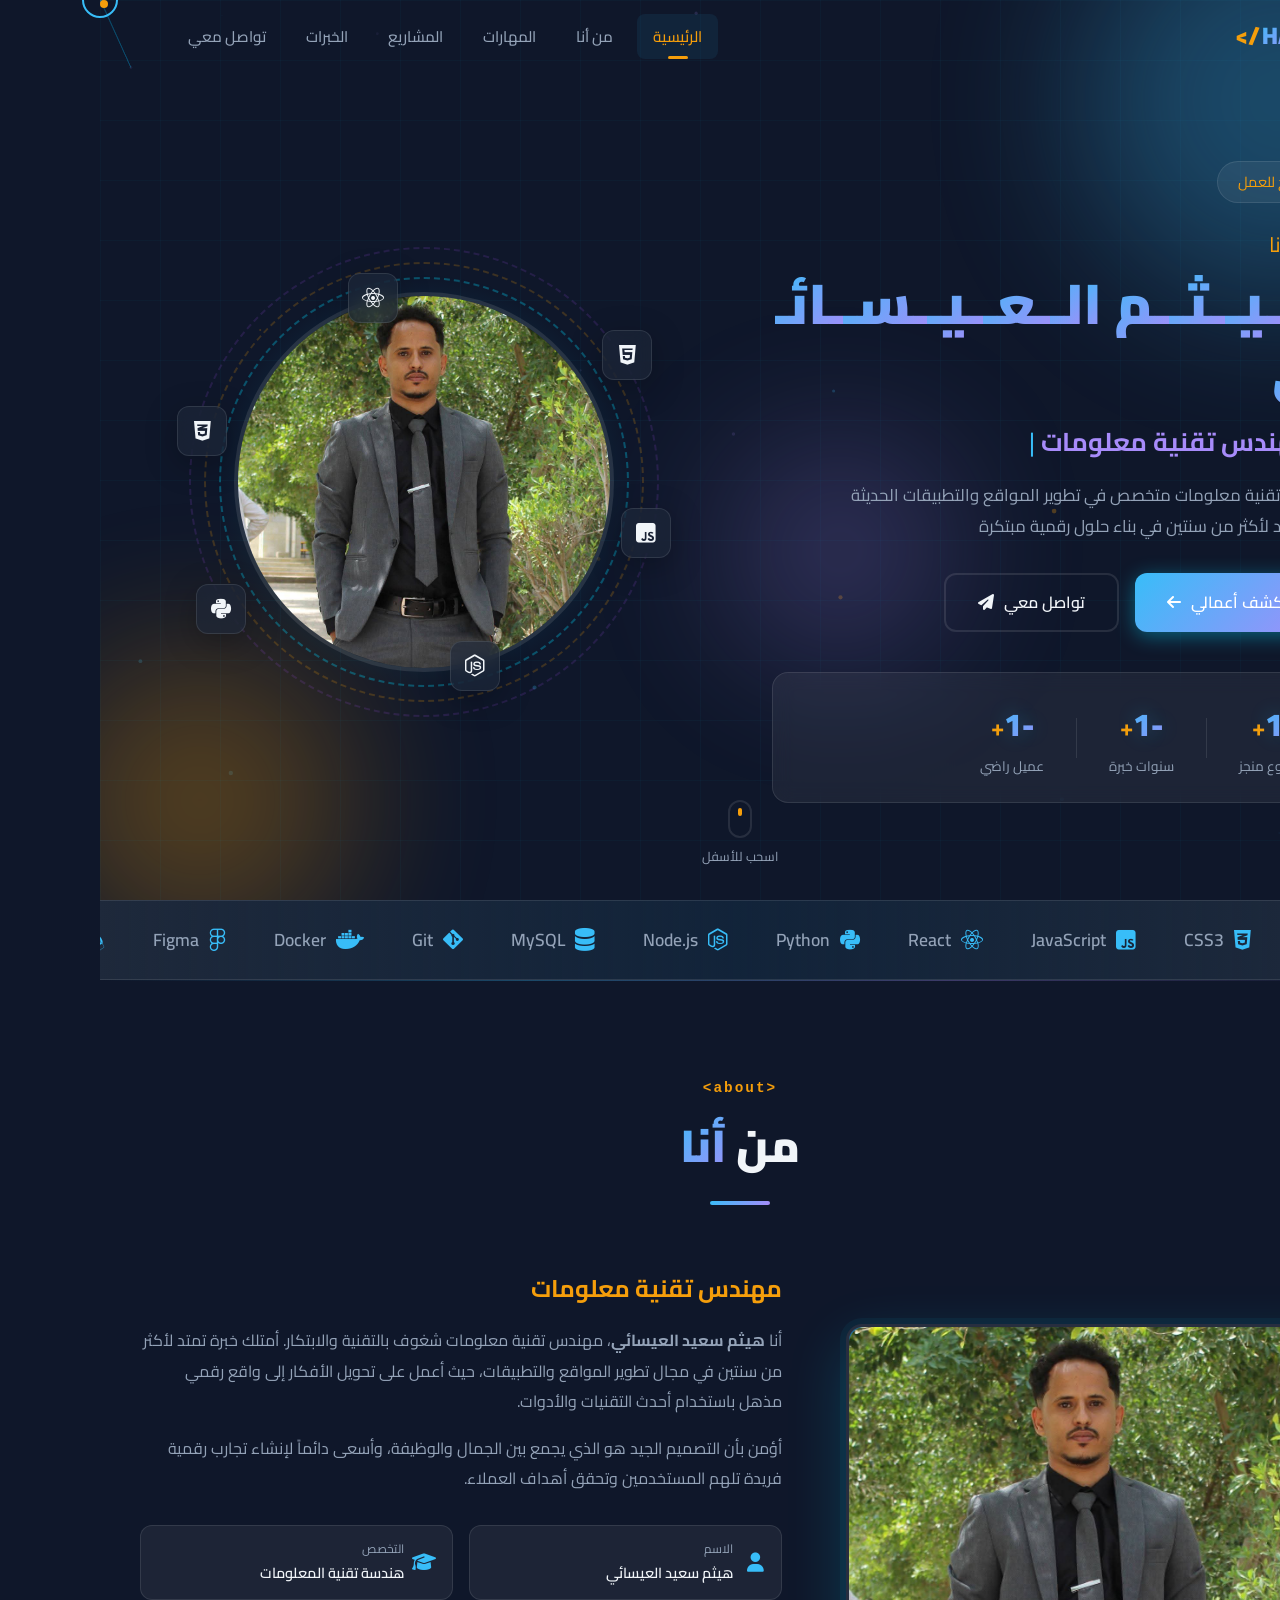
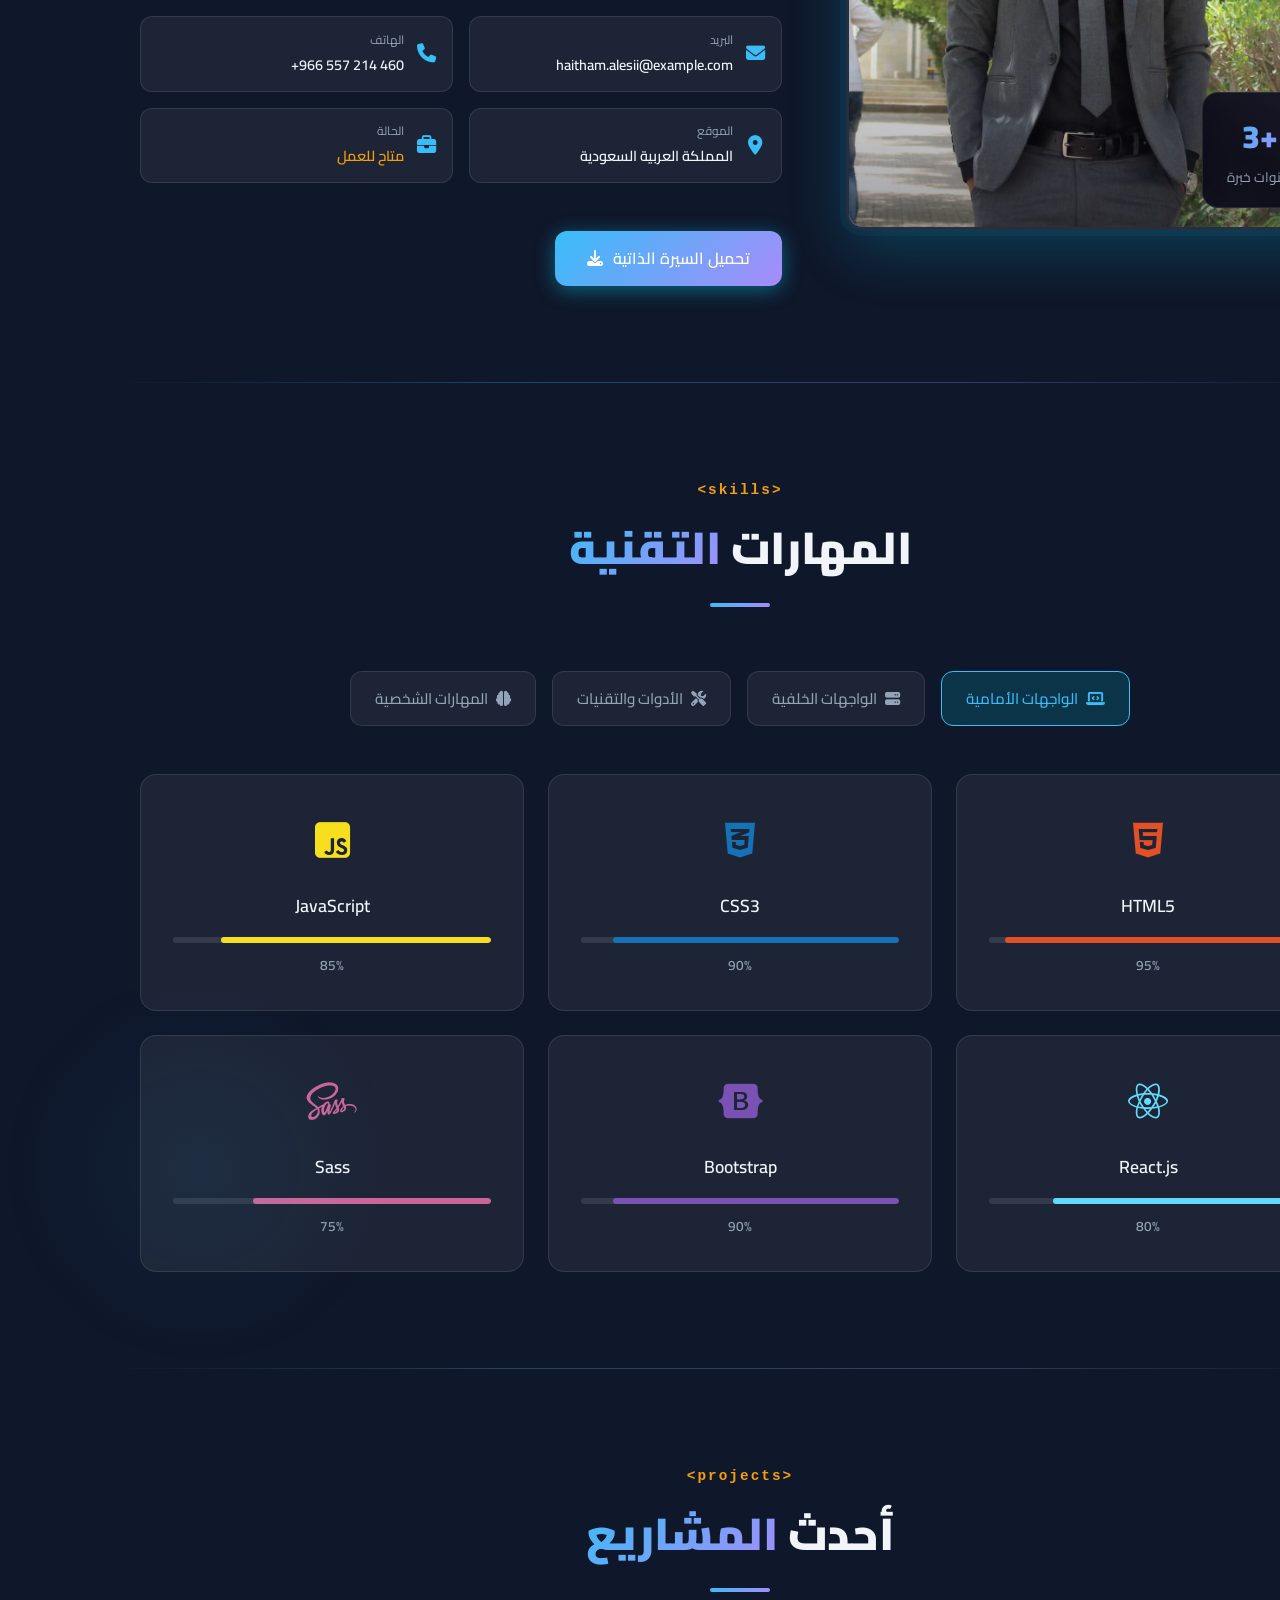
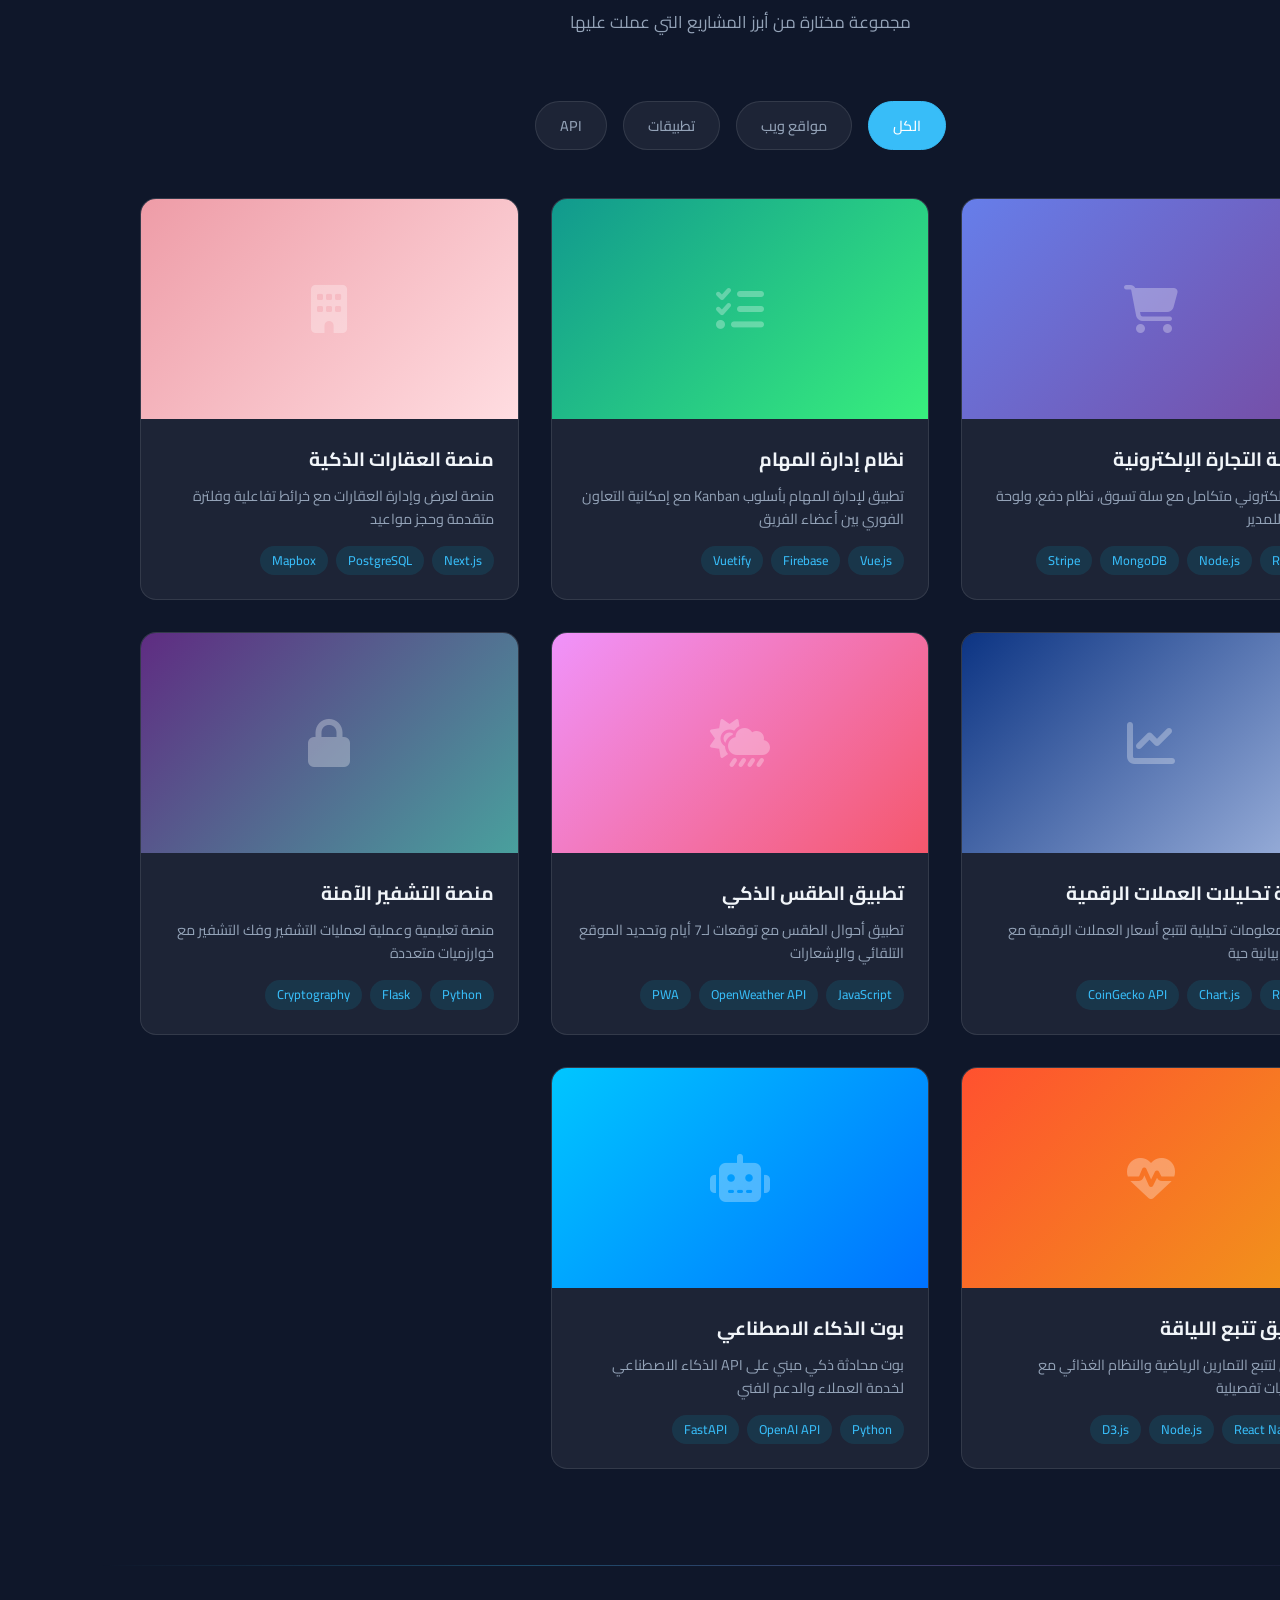
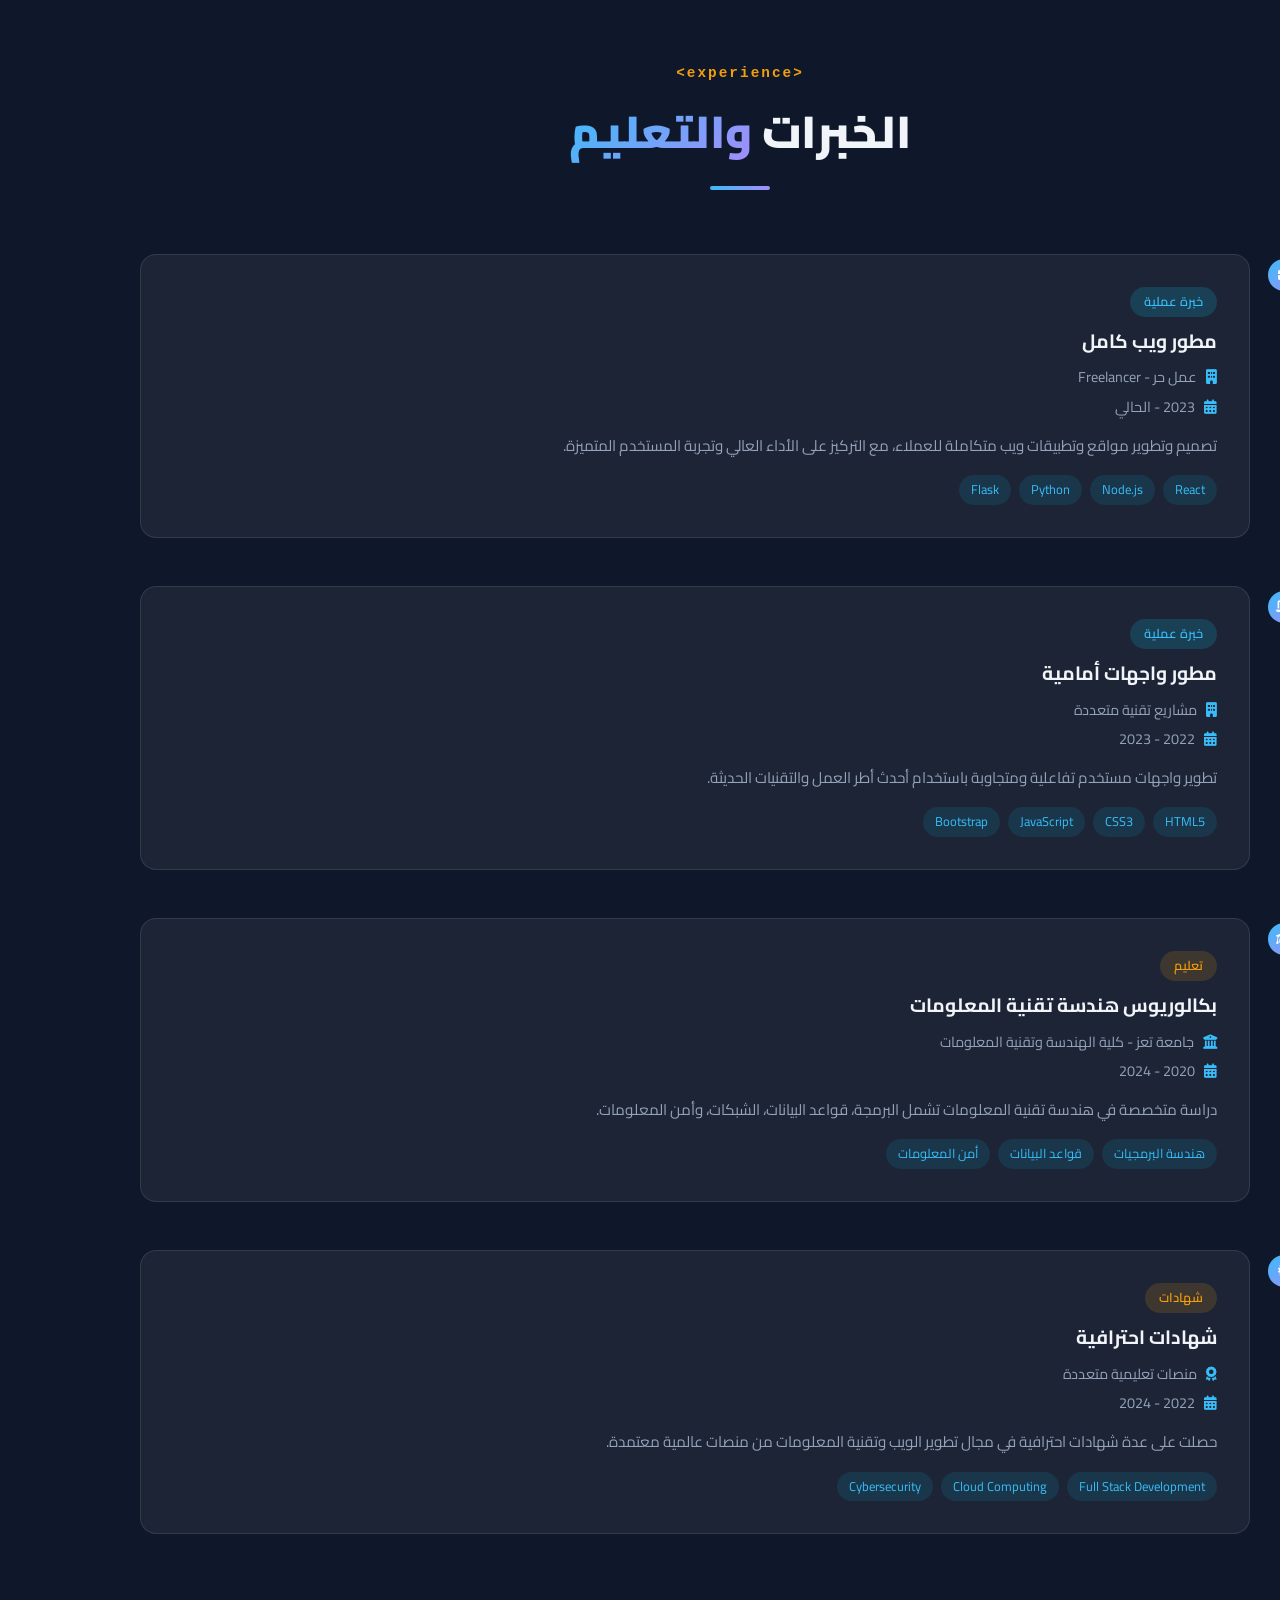
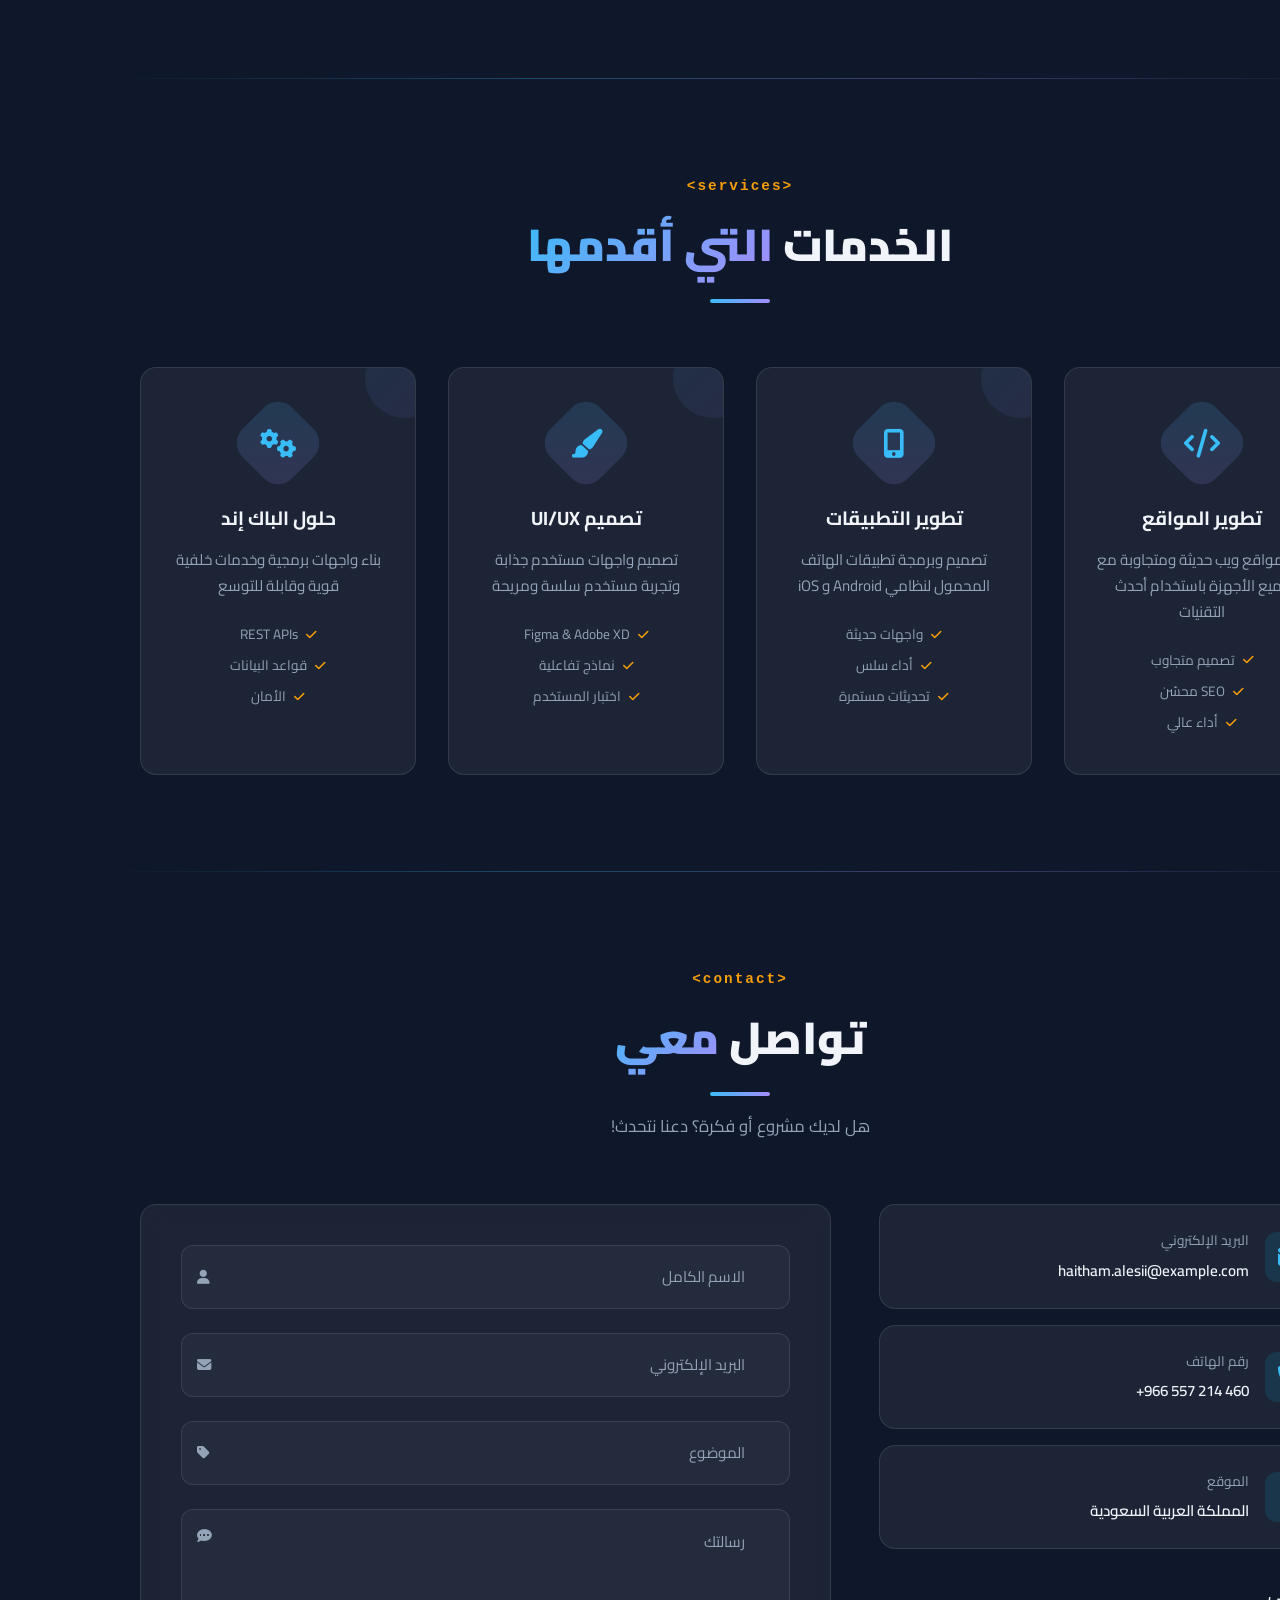
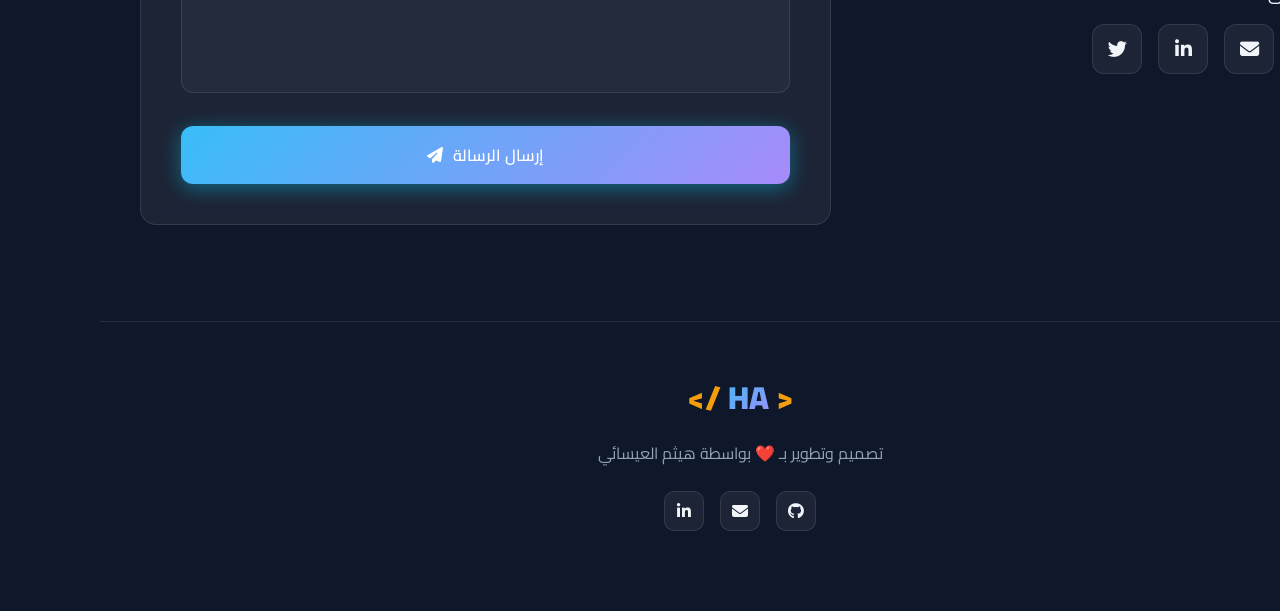
==== commit 5df0593b: "Add files via upload" ====
--- a/protifle_hytem/index.html
+++ b/protifle_hytem/index.html
@@ -3,8 +3,10 @@
 <head>
     <meta charset="UTF-8">
     <meta name="viewport" content="width=device-width, initial-scale=1.0">
+    <meta http-equiv="X-UA-Compatible" content="IE=edge">
     <title>هيثم سعيد العيسائي | مهندس تقنية معلومات</title>
     <meta name="description" content="الموقع الشخصي لمهندس تقنية المعلومات هيثم سعيد العيسائي - متخصص في بناء المواقع والتطبيقات">
+    <link rel="icon" type="image/jpeg" href="WhatsApp_Image_2026-04-07_at_3_44_42_AM.jpeg">
     <link rel="preconnect" href="https://fonts.googleapis.com">
     <link rel="preconnect" href="https://fonts.gstatic.com" crossorigin>
     <link href="https://fonts.googleapis.com/css2?family=Cairo:wght@300;400;600;700;900&family=Tajawal:wght@300;400;500;700;900&display=swap" rel="stylesheet">
@@ -117,7 +119,7 @@
                     <div class="hero-image-ring ring-1"></div>
                     <div class="hero-image-ring ring-2"></div>
                     <div class="hero-image-ring ring-3"></div>
-                    <img src="WhatsApp Image 2026-04-07 at 3.44.42 AM.jpeg" alt="هيثم سعيد العيسائي" class="hero-image" id="profileImg">
+                    <img src="WhatsApp_Image_2026-04-07_at_3_44_42_AM.jpeg" alt="هيثم سعيد العيسائي" class="hero-image" id="profileImg">
                     <div class="floating-tech floating-tech-1"><i class="fab fa-html5"></i></div>
                     <div class="floating-tech floating-tech-2"><i class="fab fa-css3-alt"></i></div>
                     <div class="floating-tech floating-tech-3"><i class="fab fa-js-square"></i></div>
@@ -183,7 +185,7 @@
             <div class="about-grid">
                 <div class="about-image-side animate-on-scroll">
                     <div class="about-image-card">
-                        <img src="WhatsApp Image 2026-04-07 at 3.44.42 AM.jpeg" alt="هيثم سعيد العيسائي" class="about-image">
+                        <img src="WhatsApp_Image_2026-04-07_at_3_44_42_AM.jpeg" alt="هيثم سعيد العيسائي" class="about-image">
                         <div class="about-image-overlay"></div>
                         <div class="about-exp-badge">
                             <span class="exp-number">+3</span>
@@ -221,7 +223,7 @@
                             <i class="fas fa-envelope"></i>
                             <div>
                                 <span class="info-label">البريد</span>
-                                <span class="info-value">hythmsydmhmdsltan3@gmail.com</span>
+                                <span class="info-value"><a href="mailto:haitham.alesii@example.com">haitham.alesii@example.com</a></span>
                             </div>
                         </div>
                         <div class="about-info-item">
@@ -933,7 +935,7 @@
                         <i class="fas fa-envelope"></i>
                         <div>
                             <h4>البريد الإلكتروني</h4>
-                            <a href="mailto:hythmsydmhmdsltan3@gmail.com">hythmsydmhmdsltan3@gmail.com</a>
+                            <a href="mailto:haitham.alesii@example.com">haitham.alesii@example.com</a>
                         </div>
                     </div>
                     <div class="contact-info-card">
@@ -954,10 +956,10 @@
                     <div class="contact-social">
                         <h4>تابعني على</h4>
                         <div class="social-links">
-                            <a href="https://github.com/haitham-alesii-cs" target="_blank" class="social-link github" title="GitHub">
+                            <a href="https://github.com/haitham-alesii-cs" target="_blank" rel="noopener noreferrer" class="social-link github" title="GitHub">
                                 <i class="fab fa-github"></i>
                             </a>
-                            <a href="mailto:hythmsydmhmdsltan3@gmail.com" class="social-link email" title="Email">
+                            <a href="mailto:haitham.alesii@example.com" class="social-link email" title="Email">
                                 <i class="fas fa-envelope"></i>
                             </a>
                             <a href="#" class="social-link linkedin" title="LinkedIn">
@@ -1019,18 +1021,15 @@
                 </div>
                 <p class="footer-text">تصميم وتطوير بـ ❤️ بواسطة هيثم العيسائي</p>
                 <div class="footer-social">
-                    <a href="https://github.com/haitham-alesii-cs" target="_blank"><i class="fab fa-github"></i></a>
-                    <a href="mailto:hythmsydmhmdsltan3@gmail.com"><i class="fas fa-envelope"></i></a>
+                    <a href="https://github.com/haitham-alesii-cs" target="_blank" rel="noopener noreferrer"><i class="fab fa-github"></i></a>
+                    <a href="mailto:haitham.alesii@example.com"><i class="fas fa-envelope"></i></a>
                     <a href="#"><i class="fab fa-linkedin-in"></i></a>
                 </div>
-            </div>
-            <div class="footer-bottom">
-                <p>&copy; 2024 هيثم العيسائي. جميع الحقوق محفوظة.</p>
-            </div>
+                       </div>
         </div>
     </footer>
 
-    <!-- Back to Top Button -->
+    <!-- Back to Top -->
     <button class="back-to-top" id="backToTop">
         <i class="fas fa-chevron-up"></i>
     </button>
